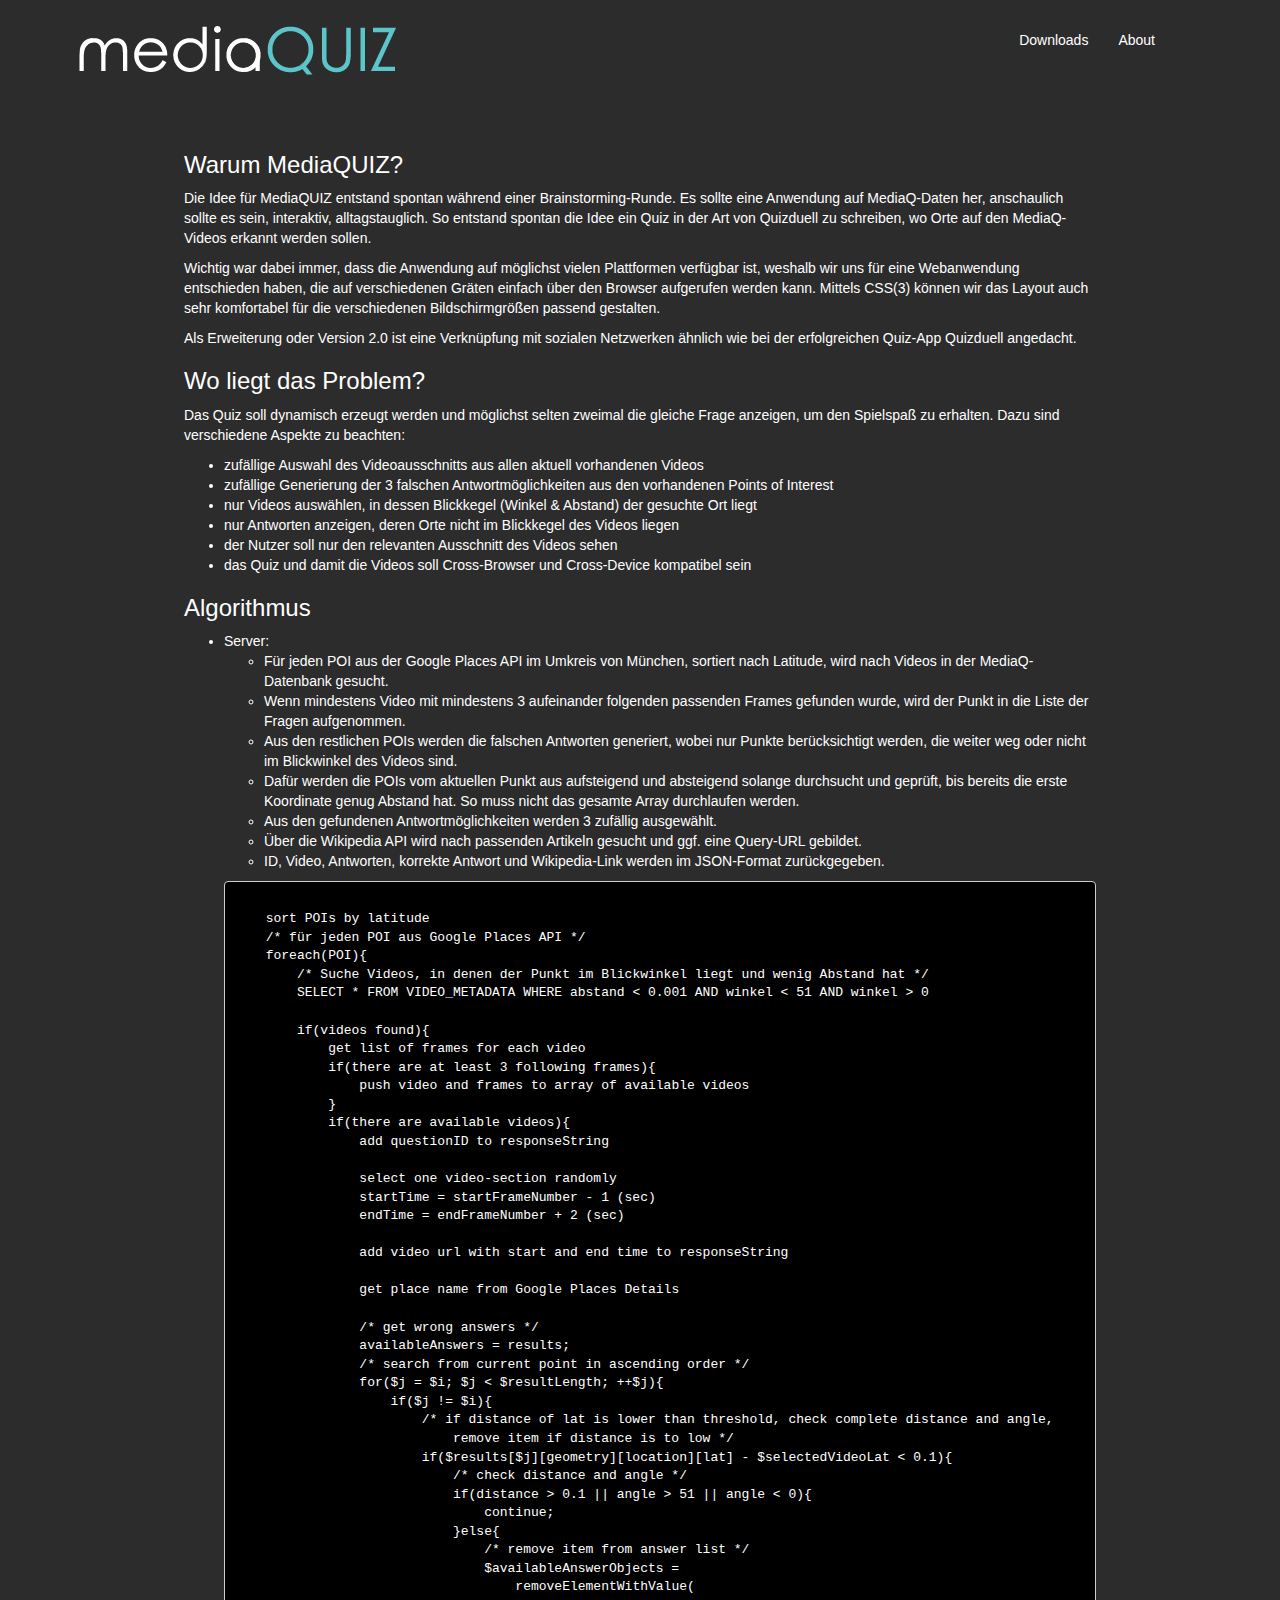
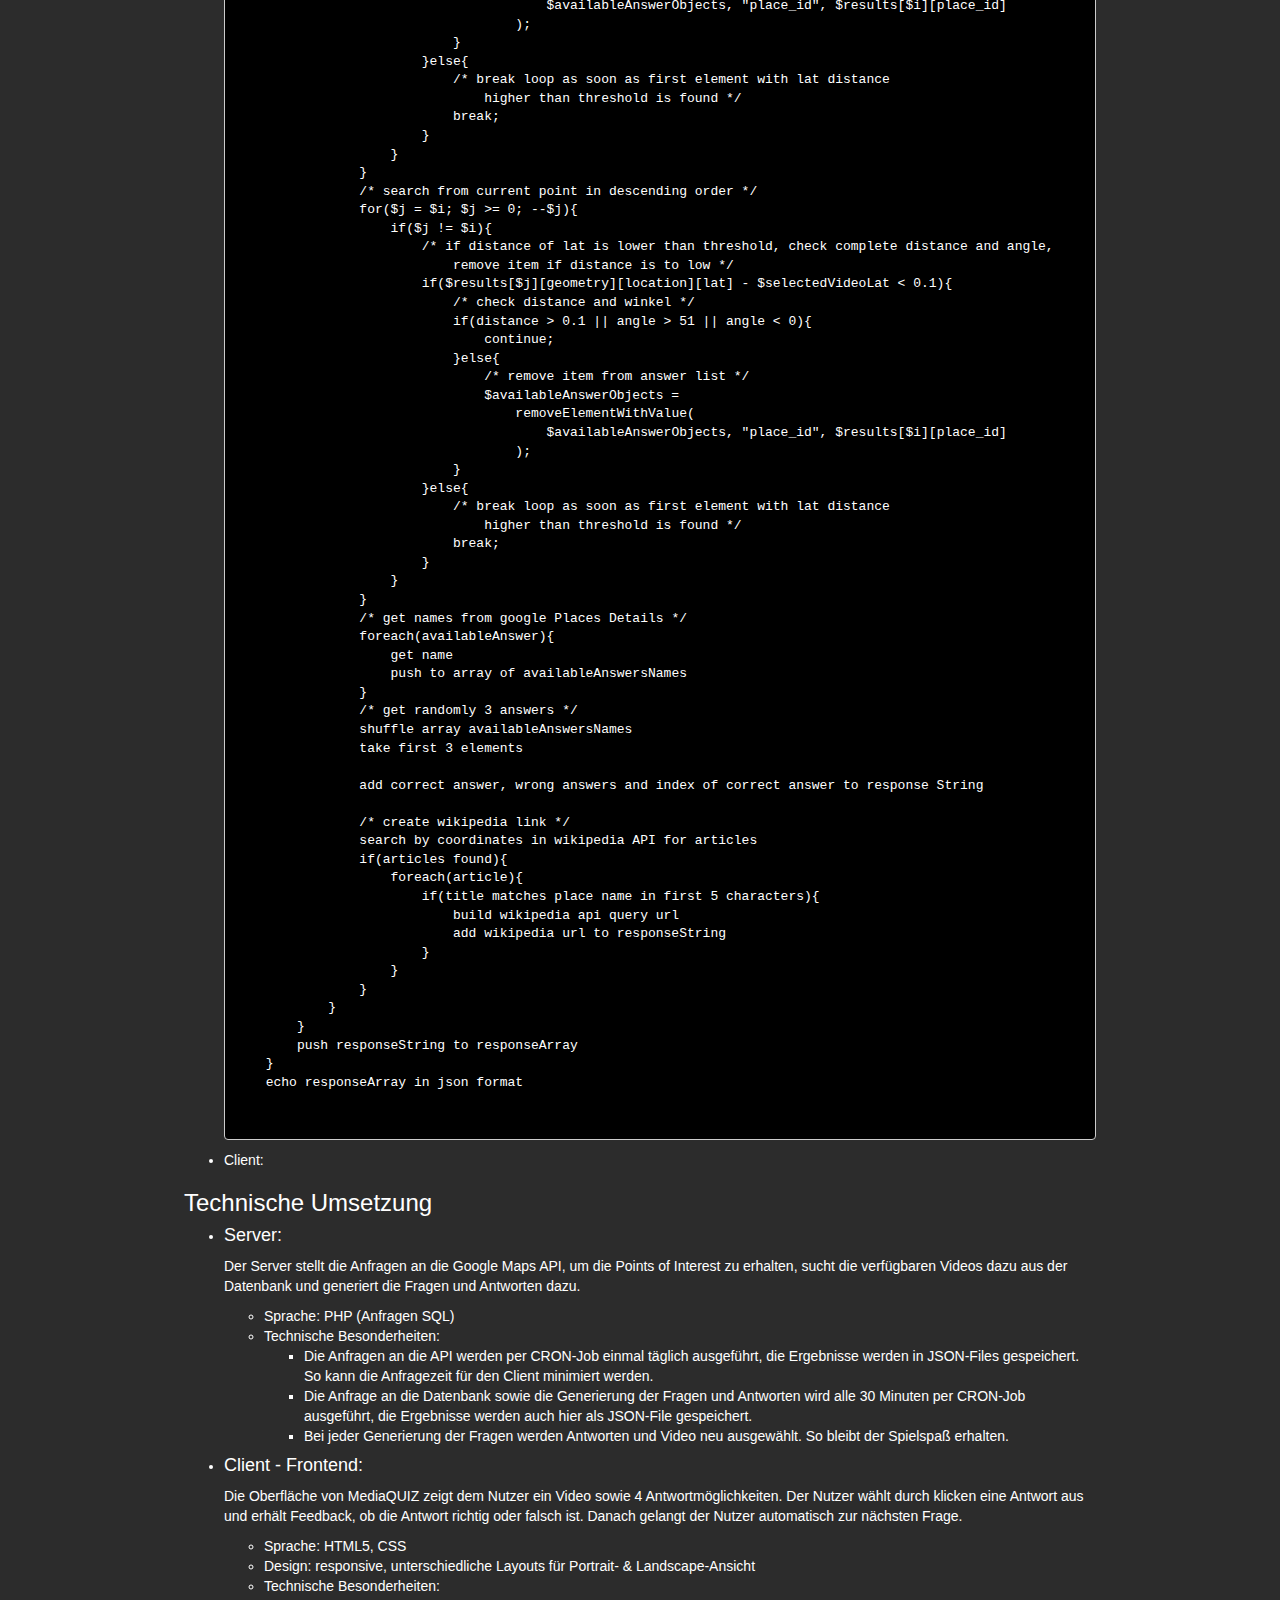
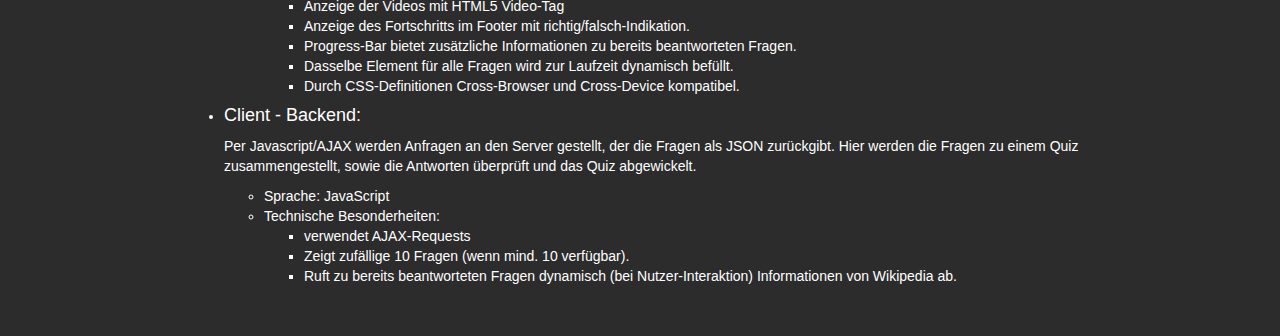
==== about.html @ 61b33e26 "added documentation, especially server code" ====
<!DOCTYPE html>
<html>
<head lang="en">
    <meta charset="UTF-8">
    <meta name="viewport" content="width=device-width, initial-scale=1.0, user-scalable=no">
    <title>mediaQUIZ</title>

    <script src="javascript/jquery.min.js"></script>
    <link href="styles/video-js.css" type="text/css" rel="stylesheet">
    <link rel="icon" href="styles/favicon.ico" type="image/x-icon" />
    <script type="text/javascript" src="javascript/video.js"></script>
    <link href="bootstrap/css/bootstrap.min.css" type="text/css" rel="stylesheet">
    <script type="text/javascript" src="bootstrap/js/bootstrap.min.js"></script>
    <link href="styles/main.css" type="text/css" rel="stylesheet">
</head>
<body>
<div class="container">
    <div class="header">
        <a href="/" class="logo"></a>
        <div class="nav"><a href="/downloads.html">Downloads</a><a href="/about.html">About</a></div>
        <div class="clear"></div>
    </div>
    <div class="content">
        <h3>Warum MediaQUIZ?</h3>
        <p>Die Idee für MediaQUIZ entstand spontan während einer Brainstorming-Runde.
            Es sollte eine Anwendung auf MediaQ-Daten her,
            anschaulich sollte es sein, interaktiv, alltagstauglich. So entstand spontan die Idee ein Quiz
            in der Art von Quizduell zu schreiben, wo Orte auf den MediaQ-Videos erkannt werden sollen.
        </p>
        <p>
            Wichtig war dabei immer, dass die Anwendung auf möglichst vielen Plattformen verfügbar ist, weshalb wir uns
            für eine Webanwendung entschieden haben, die auf verschiedenen Gräten einfach über den Browser aufgerufen werden kann.
            Mittels CSS(3) können wir das Layout auch sehr komfortabel für die verschiedenen Bildschirmgrößen passend gestalten.
        </p>
        <p>Als Erweiterung oder Version 2.0 ist eine Verknüpfung mit sozialen Netzwerken ähnlich wie bei der erfolgreichen Quiz-App Quizduell angedacht.</p>
        <h3>Wo liegt das Problem?</h3>
        <p>Das Quiz soll dynamisch erzeugt werden und möglichst selten zweimal die gleiche Frage anzeigen, um den Spielspaß zu erhalten. Dazu sind verschiedene Aspekte zu beachten:
            <ul>
                <li>zufällige Auswahl des Videoausschnitts aus allen aktuell vorhandenen Videos</li>
                <li>zufällige Generierung der 3 falschen Antwortmöglichkeiten aus den vorhandenen Points of Interest</li>
                <li>nur Videos auswählen, in dessen Blickkegel (Winkel & Abstand) der gesuchte Ort liegt</li>
                <li>nur Antworten anzeigen, deren Orte nicht im Blickkegel des Videos liegen</li>
                <li>der Nutzer soll nur den relevanten Ausschnitt des Videos sehen</li>
                <li>das Quiz und damit die Videos soll Cross-Browser und Cross-Device kompatibel sein</li>
            </ul>
        </p>
        <h3>Algorithmus</h3>
        <p>
            <ul>
                <li>Server:
                    <ul>
                        <li>Für jeden POI aus der Google Places API im Umkreis von München, sortiert nach Latitude, wird nach Videos in der MediaQ-Datenbank gesucht.</li>
                        <li>Wenn mindestens Video mit mindestens 3 aufeinander folgenden passenden Frames gefunden wurde, wird der Punkt in die Liste der Fragen aufgenommen.</li>
                        <li>Aus den restlichen POIs werden die falschen Antworten generiert, wobei nur Punkte berücksichtigt werden, die weiter weg oder nicht im Blickwinkel des Videos sind.</li>
                        <li>Dafür werden die POIs vom aktuellen Punkt aus aufsteigend und absteigend solange durchsucht und geprüft, bis bereits die erste Koordinate genug Abstand hat. So muss nicht das gesamte Array durchlaufen werden.</li>
                        <li>Aus den gefundenen Antwortmöglichkeiten werden 3 zufällig ausgewählt.</li>
                        <li>Über die Wikipedia API wird nach passenden Artikeln gesucht und ggf. eine Query-URL gebildet.</li>
                        <li>ID, Video, Antworten, korrekte Antwort und Wikipedia-Link werden im JSON-Format zurückgegeben.</li>
                    </ul>
                    <p></p>
                    <pre>
<code>
    sort POIs by latitude
    /* für jeden POI aus Google Places API */
    foreach(POI){
        /* Suche Videos, in denen der Punkt im Blickwinkel liegt und wenig Abstand hat */
        SELECT * FROM VIDEO_METADATA WHERE abstand < 0.001 AND winkel < 51 AND winkel > 0

        if(videos found){
            get list of frames for each video
            if(there are at least 3 following frames){
                push video and frames to array of available videos
            }
            if(there are available videos){
                add questionID to responseString

                select one video-section randomly
                startTime = startFrameNumber - 1 (sec)
                endTime = endFrameNumber + 2 (sec)

                add video url with start and end time to responseString

                get place name from Google Places Details

                /* get wrong answers */
                availableAnswers = results;
                /* search from current point in ascending order */
                for($j = $i; $j < $resultLength; ++$j){
                    if($j != $i){
                        /* if distance of lat is lower than threshold, check complete distance and angle,
                            remove item if distance is to low */
                        if($results[$j][geometry][location][lat] - $selectedVideoLat < 0.1){
                            /* check distance and angle */
                            if(distance > 0.1 || angle > 51 || angle < 0){
                                continue;
                            }else{
                                /* remove item from answer list */
                                $availableAnswerObjects =
                                    removeElementWithValue(
                                        $availableAnswerObjects, "place_id", $results[$i][place_id]
                                    );
                            }
                        }else{
                            /* break loop as soon as first element with lat distance
                                higher than threshold is found */
                            break;
                        }
                    }
                }
                /* search from current point in descending order */
                for($j = $i; $j >= 0; --$j){
                    if($j != $i){
                        /* if distance of lat is lower than threshold, check complete distance and angle,
                            remove item if distance is to low */
                        if($results[$j][geometry][location][lat] - $selectedVideoLat < 0.1){
                            /* check distance and winkel */
                            if(distance > 0.1 || angle > 51 || angle < 0){
                                continue;
                            }else{
                                /* remove item from answer list */
                                $availableAnswerObjects =
                                    removeElementWithValue(
                                        $availableAnswerObjects, "place_id", $results[$i][place_id]
                                    );
                            }
                        }else{
                            /* break loop as soon as first element with lat distance
                                higher than threshold is found */
                            break;
                        }
                    }
                }
                /* get names from google Places Details */
                foreach(availableAnswer){
                    get name
                    push to array of availableAnswersNames
                }
                /* get randomly 3 answers */
                shuffle array availableAnswersNames
                take first 3 elements

                add correct answer, wrong answers and index of correct answer to response String

                /* create wikipedia link */
                search by coordinates in wikipedia API for articles
                if(articles found){
                    foreach(article){
                        if(title matches place name in first 5 characters){
                            build wikipedia api query url
                            add wikipedia url to responseString
                        }
                    }
                }
            }
        }
        push responseString to responseArray
    }
    echo responseArray in json format
</code>
                    </pre>
                </li>
                <li>Client:

                </li>
            </ul>
        </p>
        <h3>Technische Umsetzung</h3>
        <p>
            <ul>
                <li>
                    <h4>Server:</h4>
                    <p>Der Server stellt die Anfragen an die Google Maps API, um die Points of Interest zu erhalten, sucht die verfügbaren Videos dazu aus der Datenbank und generiert die Fragen und Antworten dazu.</p>
                    <p>
                        <ul>
                            <li>Sprache: PHP (Anfragen SQL)</li>
                            <li>Technische Besonderheiten:
                                <ul>
                                    <li>Die Anfragen an die API werden per CRON-Job einmal täglich ausgeführt, die Ergebnisse werden in JSON-Files gespeichert. So kann die Anfragezeit für den Client minimiert werden.</li>
                                    <li>Die Anfrage an die Datenbank sowie die Generierung der Fragen und Antworten wird alle 30 Minuten per CRON-Job ausgeführt, die Ergebnisse werden auch hier als JSON-File gespeichert.</li>
                                    <li>Bei jeder Generierung der Fragen werden Antworten und Video neu ausgewählt. So bleibt der Spielspaß erhalten.</li>

                                </ul>
                            </li>
                        </ul>
                    </p>
                </li>
                <li>
                    <h4>Client - Frontend:</h4>
                    <p>Die Oberfläche von MediaQUIZ zeigt dem Nutzer ein Video sowie 4 Antwortmöglichkeiten. Der Nutzer wählt durch klicken eine Antwort aus und erhält Feedback, ob die Antwort richtig oder falsch ist. Danach gelangt der Nutzer automatisch zur nächsten Frage.</p>
                    <p>
                        <ul>
                            <li>Sprache: HTML5, CSS</li>
                            <li>Design: responsive, unterschiedliche Layouts für Portrait- & Landscape-Ansicht</li>
                            <li>Technische Besonderheiten:
                                <ul>
                                    <li>Anzeige der Videos mit HTML5 Video-Tag</li>
                                    <li>Anzeige des Fortschritts im Footer mit richtig/falsch-Indikation.</li>
                                    <li>Progress-Bar bietet zusätzliche Informationen zu bereits beantworteten Fragen.</li>
                                    <li>Dasselbe Element für alle Fragen wird zur Laufzeit dynamisch befüllt.</li>
                                    <li>Durch CSS-Definitionen Cross-Browser und Cross-Device kompatibel.</li>
                                </ul>
                            </li>
                        </ul>
                    </p>
                </li>
                <li>
                    <h4>Client - Backend:</h4>
                    <p>Per Javascript/AJAX werden Anfragen an den Server gestellt, der die Fragen als JSON zurückgibt. Hier werden die Fragen zu einem Quiz zusammengestellt, sowie die Antworten überprüft und das Quiz abgewickelt.</p>
                    <p>
                        <ul>
                            <li>Sprache: JavaScript</li>
                            <li>Technische Besonderheiten:
                                <ul>
                                    <li>verwendet AJAX-Requests</li>
                                    <li>Zeigt zufällige 10 Fragen (wenn mind. 10 verfügbar).</li>
                                    <li>Ruft zu bereits beantworteten Fragen dynamisch (bei Nutzer-Interaktion) Informationen von Wikipedia ab.</li>
                                </ul>
                            </li>
                        </ul>
                    </p>
                </li>
            </ul>
        </p>
        <h3></h3>
    </div>
</div>
</body>
</html>
---- styles/video-js.css ----
/*!
Video.js Default Styles (http://videojs.com)
Version 4.12.7
Create your own skin at http://designer.videojs.com
*/
/* SKIN
================================================================================
The main class name for all skin-specific styles. To make your own skin,
replace all occurrences of 'vjs-default-skin' with a new name. Then add your new
skin name to your video tag instead of the default skin.
e.g. <video class="video-js my-skin-name">
*/
.vjs-default-skin {
  color: #cccccc;
}
/* Custom Icon Font
--------------------------------------------------------------------------------
The control icons are from a custom font. Each icon corresponds to a character
(e.g. "\e001"). Font icons allow for easy scaling and coloring of icons.
*/
@font-face {
  font-family: 'VideoJS';
  src: url('font/vjs.eot');
  src: url('font/vjs.eot?#iefix') format('embedded-opentype'), url('font/vjs.woff') format('woff'), url('font/vjs.ttf') format('truetype'), url('font/vjs.svg#icomoon') format('svg');
  font-weight: normal;
  font-style: normal;
}
/* Base UI Component Classes
--------------------------------------------------------------------------------
*/
/* Slider - used for Volume bar and Seek bar */
.vjs-default-skin .vjs-slider {
  /* Replace browser focus highlight with handle highlight */
  outline: 0;
  position: relative;
  cursor: pointer;
  padding: 0;
  /* background-color-with-alpha */
  background-color: #333333;
  background-color: rgba(51, 51, 51, 0.9);
}
.vjs-default-skin .vjs-slider:focus {
  /* box-shadow */
  -webkit-box-shadow: 0 0 2em #ffffff;
  -moz-box-shadow: 0 0 2em #ffffff;
  box-shadow: 0 0 2em #ffffff;
}
.vjs-default-skin .vjs-slider-handle {
  position: absolute;
  /* Needed for IE6 */
  left: 0;
  top: 0;
}
.vjs-default-skin .vjs-slider-handle:before {
  content: "\e009";
  font-family: VideoJS;
  font-size: 1em;
  line-height: 1;
  text-align: center;
  text-shadow: 0em 0em 1em #fff;
  position: absolute;
  top: 0;
  left: 0;
  /* Rotate the square icon to make a diamond */
  /* transform */
  -webkit-transform: rotate(-45deg);
  -moz-transform: rotate(-45deg);
  -ms-transform: rotate(-45deg);
  -o-transform: rotate(-45deg);
  transform: rotate(-45deg);
}
/* Control Bar
--------------------------------------------------------------------------------
The default control bar that is a container for most of the controls.
*/
.vjs-default-skin .vjs-control-bar {
  /* Start hidden */
  display: none;
  position: absolute;
  /* Place control bar at the bottom of the player box/video.
     If you want more margin below the control bar, add more height. */
  bottom: 0;
  /* Use left/right to stretch to 100% width of player div */
  left: 0;
  right: 0;
  /* Height includes any margin you want above or below control items */
  height: 3.0em;
  /* background-color-with-alpha */
  background-color: #07141e;
  background-color: rgba(7, 20, 30, 0.7);
}
/* Show the control bar only once the video has started playing */
.vjs-default-skin.vjs-has-started .vjs-control-bar {
  display: block;
  /* Visibility needed to make sure things hide in older browsers too. */

  visibility: visible;
  opacity: 1;
  /* transition */
  -webkit-transition: visibility 0.1s, opacity 0.1s;
  -moz-transition: visibility 0.1s, opacity 0.1s;
  -o-transition: visibility 0.1s, opacity 0.1s;
  transition: visibility 0.1s, opacity 0.1s;
}
/* Hide the control bar when the video is playing and the user is inactive  */
.vjs-default-skin.vjs-has-started.vjs-user-inactive.vjs-playing .vjs-control-bar {
  display: block;
  visibility: hidden;
  opacity: 0;
  /* transition */
  -webkit-transition: visibility 1s, opacity 1s;
  -moz-transition: visibility 1s, opacity 1s;
  -o-transition: visibility 1s, opacity 1s;
  transition: visibility 1s, opacity 1s;
}
.vjs-default-skin.vjs-controls-disabled .vjs-control-bar {
  display: none;
}
.vjs-default-skin.vjs-using-native-controls .vjs-control-bar {
  display: none;
}
/* The control bar shouldn't show after an error */
.vjs-default-skin.vjs-error .vjs-control-bar {
  display: none;
}
/* Don't hide the control bar if it's audio */
.vjs-audio.vjs-default-skin.vjs-has-started.vjs-user-inactive.vjs-playing .vjs-control-bar {
  opacity: 1;
  visibility: visible;
}
/* IE8 is flakey with fonts, and you have to change the actual content to force
fonts to show/hide properly.
  - "\9" IE8 hack didn't work for this
  - Found in XP IE8 from http://modern.ie. Does not show up in "IE8 mode" in IE9
*/
@media \0screen {
  .vjs-default-skin.vjs-user-inactive.vjs-playing .vjs-control-bar :before {
    content: "";
  }
}
/* General styles for individual controls. */
.vjs-default-skin .vjs-control {
  outline: none;
  position: relative;
  float: left;
  text-align: center;
  margin: 0;
  padding: 0;
  height: 3.0em;
  width: 4em;
}
/* Font button icons */
.vjs-default-skin .vjs-control:before {
  font-family: VideoJS;
  font-size: 1.5em;
  line-height: 2;
  position: absolute;
  top: 0;
  left: 0;
  width: 100%;
  height: 100%;
  text-align: center;
  text-shadow: 1px 1px 1px rgba(0, 0, 0, 0.5);
}
/* Replacement for focus outline */
.vjs-default-skin .vjs-control:focus:before,
.vjs-default-skin .vjs-control:hover:before {
  text-shadow: 0em 0em 1em #ffffff;
}
.vjs-default-skin .vjs-control:focus {
  /*  outline: 0; */
  /* keyboard-only users cannot see the focus on several of the UI elements when
  this is set to 0 */

}
/* Hide control text visually, but have it available for screenreaders */
.vjs-default-skin .vjs-control-text {
  /* hide-visually */
  border: 0;
  clip: rect(0 0 0 0);
  height: 1px;
  margin: -1px;
  overflow: hidden;
  padding: 0;
  position: absolute;
  width: 1px;
}
/* Play/Pause
--------------------------------------------------------------------------------
*/
.vjs-default-skin .vjs-play-control {
  width: 5em;
  cursor: pointer;
}
.vjs-default-skin .vjs-play-control:before {
  content: "\e001";
}
.vjs-default-skin.vjs-playing .vjs-play-control:before {
  content: "\e002";
}
/* Playback toggle
--------------------------------------------------------------------------------
*/
.vjs-default-skin .vjs-playback-rate .vjs-playback-rate-value {
  font-size: 1.5em;
  line-height: 2;
  position: absolute;
  top: 0;
  left: 0;
  width: 100%;
  height: 100%;
  text-align: center;
  text-shadow: 1px 1px 1px rgba(0, 0, 0, 0.5);
}
.vjs-default-skin .vjs-playback-rate.vjs-menu-button .vjs-menu .vjs-menu-content {
  width: 4em;
  left: -2em;
  list-style: none;
}
/* Volume/Mute
-------------------------------------------------------------------------------- */
.vjs-default-skin .vjs-mute-control,
.vjs-default-skin .vjs-volume-menu-button {
  cursor: pointer;
  float: right;
}
.vjs-default-skin .vjs-mute-control:before,
.vjs-default-skin .vjs-volume-menu-button:before {
  content: "\e006";
}
.vjs-default-skin .vjs-mute-control.vjs-vol-0:before,
.vjs-default-skin .vjs-volume-menu-button.vjs-vol-0:before {
  content: "\e003";
}
.vjs-default-skin .vjs-mute-control.vjs-vol-1:before,
.vjs-default-skin .vjs-volume-menu-button.vjs-vol-1:before {
  content: "\e004";
}
.vjs-default-skin .vjs-mute-control.vjs-vol-2:before,
.vjs-default-skin .vjs-volume-menu-button.vjs-vol-2:before {
  content: "\e005";
}
.vjs-default-skin .vjs-volume-control {
  width: 5em;
  float: right;
}
.vjs-default-skin .vjs-volume-bar {
  width: 5em;
  height: 0.6em;
  margin: 1.1em auto 0;
}
.vjs-default-skin .vjs-volume-level {
  position: absolute;
  top: 0;
  left: 0;
  height: 0.5em;
  /* assuming volume starts at 1.0 */

  width: 100%;
  background: #66a8cc url([data-uri]) -50% 0 repeat;
}
.vjs-default-skin .vjs-volume-bar .vjs-volume-handle {
  width: 0.5em;
  height: 0.5em;
  /* Assumes volume starts at 1.0. If you change the size of the
     handle relative to the volume bar, you'll need to update this value
     too. */

  left: 4.5em;
}
.vjs-default-skin .vjs-volume-handle:before {
  font-size: 0.9em;
  top: -0.2em;
  left: -0.2em;
  width: 1em;
  height: 1em;
}
/* The volume menu button is like menu buttons (captions/subtitles) but works
    a little differently. It needs to be possible to tab to the volume slider
    without hitting space bar on the menu button. To do this we're not using
    display:none to hide the slider menu by default, and instead setting the
    width and height to zero. */
.vjs-default-skin .vjs-volume-menu-button .vjs-menu {
  display: block;
  width: 0;
  height: 0;
  border-top-color: transparent;
}
.vjs-default-skin .vjs-volume-menu-button .vjs-menu .vjs-menu-content {
  height: 0;
  width: 0;
}
.vjs-default-skin .vjs-volume-menu-button:hover .vjs-menu,
.vjs-default-skin .vjs-volume-menu-button .vjs-menu.vjs-lock-showing {
  border-top-color: rgba(7, 40, 50, 0.5);
  /* Same as ul background */

}
.vjs-default-skin .vjs-volume-menu-button:hover .vjs-menu .vjs-menu-content,
.vjs-default-skin .vjs-volume-menu-button .vjs-menu.vjs-lock-showing .vjs-menu-content {
  height: 2.9em;
  width: 10em;
}
/* Progress
--------------------------------------------------------------------------------
*/
.vjs-default-skin .vjs-progress-control {
  position: absolute;
  left: 0;
  right: 0;
  width: auto;
  font-size: 0.3em;
  height: 1em;
  /* Set above the rest of the controls. */
  top: -1em;
  /* Shrink the bar slower than it grows. */
  /* transition */
  -webkit-transition: all 0.4s;
  -moz-transition: all 0.4s;
  -o-transition: all 0.4s;
  transition: all 0.4s;
}
/* On hover, make the progress bar grow to something that's more clickable.
    This simply changes the overall font for the progress bar, and this
    updates both the em-based widths and heights, as wells as the icon font */
.vjs-default-skin:hover .vjs-progress-control {
  font-size: .9em;
  /* Even though we're not changing the top/height, we need to include them in
      the transition so they're handled correctly. */

  /* transition */
  -webkit-transition: all 0.2s;
  -moz-transition: all 0.2s;
  -o-transition: all 0.2s;
  transition: all 0.2s;
}
/* Box containing play and load progresses. Also acts as seek scrubber. */
.vjs-default-skin .vjs-progress-holder {
  height: 100%;
}
/* Progress Bars */
.vjs-default-skin .vjs-progress-holder .vjs-play-progress,
.vjs-default-skin .vjs-progress-holder .vjs-load-progress,
.vjs-default-skin .vjs-progress-holder .vjs-load-progress div {
  position: absolute;
  display: block;
  height: 100%;
  margin: 0;
  padding: 0;
  /* updated by javascript during playback */

  width: 0;
  /* Needed for IE6 */
  left: 0;
  top: 0;
}
.vjs-default-skin .vjs-play-progress {
  /*
    Using a data URI to create the white diagonal lines with a transparent
      background. Surprisingly works in IE8.
      Created using http://www.patternify.com
    Changing the first color value will change the bar color.
    Also using a paralax effect to make the lines move backwards.
      The -50% left position makes that happen.
  */

  background: #66a8cc url([data-uri]) -50% 0 repeat;
}
.vjs-default-skin .vjs-load-progress {
  background: #646464 /* IE8- Fallback */;
  background: rgba(255, 255, 255, 0.2);
}
/* there are child elements of the load progress bar that represent the
   specific time ranges that have been buffered */
.vjs-default-skin .vjs-load-progress div {
  background: #787878 /* IE8- Fallback */;
  background: rgba(255, 255, 255, 0.1);
}
.vjs-default-skin .vjs-seek-handle {
  width: 1.5em;
  height: 100%;
}
.vjs-default-skin .vjs-seek-handle:before {
  padding-top: 0.1em /* Minor adjustment */;
}
/* Live Mode
--------------------------------------------------------------------------------
*/
.vjs-default-skin.vjs-live .vjs-time-controls,
.vjs-default-skin.vjs-live .vjs-time-divider,
.vjs-default-skin.vjs-live .vjs-progress-control {
  display: none;
}
.vjs-default-skin.vjs-live .vjs-live-display {
  display: block;
}
/* Live Display
--------------------------------------------------------------------------------
*/
.vjs-default-skin .vjs-live-display {
  display: none;
  font-size: 1em;
  line-height: 3em;
}
/* Time Display
--------------------------------------------------------------------------------
*/
.vjs-default-skin .vjs-time-controls {
  font-size: 1em;
  /* Align vertically by making the line height the same as the control bar */
  line-height: 3em;
}
.vjs-default-skin .vjs-current-time {
  float: left;
}
.vjs-default-skin .vjs-duration {
  float: left;
}
/* Remaining time is in the HTML, but not included in default design */
.vjs-default-skin .vjs-remaining-time {
  display: none;
  float: left;
}
.vjs-time-divider {
  float: left;
  line-height: 3em;
}
/* Fullscreen
--------------------------------------------------------------------------------
*/
.vjs-default-skin .vjs-fullscreen-control {
  width: 3.8em;
  cursor: pointer;
  float: right;
}
.vjs-default-skin .vjs-fullscreen-control:before {
  content: "\e000";
}
/* Switch to the exit icon when the player is in fullscreen */
.vjs-default-skin.vjs-fullscreen .vjs-fullscreen-control:before {
  content: "\e00b";
}
/* Big Play Button (play button at start)
--------------------------------------------------------------------------------
Positioning of the play button in the center or other corners can be done more
easily in the skin designer. http://designer.videojs.com/
*/
.vjs-default-skin .vjs-big-play-button {
  left: 0.5em;
  top: 0.5em;
  font-size: 3em;
  display: block;
  z-index: 2;
  position: absolute;
  width: 4em;
  height: 2.6em;
  text-align: center;
  vertical-align: middle;
  cursor: pointer;
  opacity: 1;
  /* Need a slightly gray bg so it can be seen on black backgrounds */
  /* background-color-with-alpha */
  background-color: #07141e;
  background-color: rgba(7, 20, 30, 0.7);
  border: 0.1em solid #3b4249;
  /* border-radius */
  -webkit-border-radius: 0.8em;
  -moz-border-radius: 0.8em;
  border-radius: 0.8em;
  /* box-shadow */
  -webkit-box-shadow: 0px 0px 1em rgba(255, 255, 255, 0.25);
  -moz-box-shadow: 0px 0px 1em rgba(255, 255, 255, 0.25);
  box-shadow: 0px 0px 1em rgba(255, 255, 255, 0.25);
  /* transition */
  -webkit-transition: all 0.4s;
  -moz-transition: all 0.4s;
  -o-transition: all 0.4s;
  transition: all 0.4s;
}
/* Optionally center */
.vjs-default-skin.vjs-big-play-centered .vjs-big-play-button {
  /* Center it horizontally */
  left: 50%;
  margin-left: -2.1em;
  /* Center it vertically */
  top: 50%;
  margin-top: -1.4000000000000001em;
}
/* Hide if controls are disabled */
.vjs-default-skin.vjs-controls-disabled .vjs-big-play-button {
  display: none;
}
/* Hide when video starts playing */
.vjs-default-skin.vjs-has-started .vjs-big-play-button {
  display: none;
}
/* Hide on mobile devices. Remove when we stop using native controls
    by default on mobile  */
.vjs-default-skin.vjs-using-native-controls .vjs-big-play-button {
  display: none;
}
.vjs-default-skin:hover .vjs-big-play-button,
.vjs-default-skin .vjs-big-play-button:focus {
  outline: 0;
  border-color: #fff;
  /* IE8 needs a non-glow hover state */
  background-color: #505050;
  background-color: rgba(50, 50, 50, 0.75);
  /* box-shadow */
  -webkit-box-shadow: 0 0 3em #ffffff;
  -moz-box-shadow: 0 0 3em #ffffff;
  box-shadow: 0 0 3em #ffffff;
  /* transition */
  -webkit-transition: all 0s;
  -moz-transition: all 0s;
  -o-transition: all 0s;
  transition: all 0s;
}
.vjs-default-skin .vjs-big-play-button:before {
  content: "\e001";
  font-family: VideoJS;
  /* In order to center the play icon vertically we need to set the line height
     to the same as the button height */

  line-height: 2.6em;
  text-shadow: 0.05em 0.05em 0.1em #000;
  text-align: center /* Needed for IE8 */;
  position: absolute;
  left: 0;
  width: 100%;
  height: 100%;
}
.vjs-error .vjs-big-play-button {
  display: none;
}
/* Error Display
--------------------------------------------------------------------------------
*/
.vjs-error-display {
  display: none;
}
.vjs-error .vjs-error-display {
  display: block;
  position: absolute;
  left: 0;
  top: 0;
  width: 100%;
  height: 100%;
}
.vjs-error .vjs-error-display:before {
  content: 'X';
  font-family: Arial;
  font-size: 4em;
  color: #666666;
  /* In order to center the play icon vertically we need to set the line height
     to the same as the button height */

  line-height: 1;
  text-shadow: 0.05em 0.05em 0.1em #000;
  text-align: center /* Needed for IE8 */;
  vertical-align: middle;
  position: absolute;
  left: 0;
  top: 50%;
  margin-top: -0.5em;
  width: 100%;
}
.vjs-error-display div {
  position: absolute;
  bottom: 1em;
  right: 0;
  left: 0;
  font-size: 1.4em;
  text-align: center;
  padding: 3px;
  background: #000000;
  background: rgba(0, 0, 0, 0.5);
}
.vjs-error-display a,
.vjs-error-display a:visited {
  color: #F4A460;
}
/* Loading Spinner
--------------------------------------------------------------------------------
*/
.vjs-loading-spinner {
  /* Should be hidden by default */
  display: none;
  position: absolute;
  top: 50%;
  left: 50%;
  font-size: 4em;
  line-height: 1;
  width: 1em;
  height: 1em;
  margin-left: -0.5em;
  margin-top: -0.5em;
  opacity: 0.75;
}
/* Show the spinner when waiting for data and seeking to a new time */
.vjs-waiting .vjs-loading-spinner,
.vjs-seeking .vjs-loading-spinner {
  display: block;
  /* only animate when showing because it can be processor heavy */
  /* animation */
  -webkit-animation: spin 1.5s infinite linear;
  -moz-animation: spin 1.5s infinite linear;
  -o-animation: spin 1.5s infinite linear;
  animation: spin 1.5s infinite linear;
}
/* Errors are unrecoverable without user interaction so hide the spinner */
.vjs-error .vjs-loading-spinner {
  display: none;
  /* ensure animation doesn't continue while hidden */
  /* animation */
  -webkit-animation: none;
  -moz-animation: none;
  -o-animation: none;
  animation: none;
}
.vjs-default-skin .vjs-loading-spinner:before {
  content: "\e01e";
  font-family: VideoJS;
  position: absolute;
  top: 0;
  left: 0;
  width: 1em;
  height: 1em;
  text-align: center;
  text-shadow: 0em 0em 0.1em #000;
}
@-moz-keyframes spin {
  0% {
    -moz-transform: rotate(0deg);
  }
  100% {
    -moz-transform: rotate(359deg);
  }
}
@-webkit-keyframes spin {
  0% {
    -webkit-transform: rotate(0deg);
  }
  100% {
    -webkit-transform: rotate(359deg);
  }
}
@-o-keyframes spin {
  0% {
    -o-transform: rotate(0deg);
  }
  100% {
    -o-transform: rotate(359deg);
  }
}
@keyframes spin {
  0% {
    transform: rotate(0deg);
  }
  100% {
    transform: rotate(359deg);
  }
}
/* Menu Buttons (Captions/Subtitles/etc.)
--------------------------------------------------------------------------------
*/
.vjs-default-skin .vjs-menu-button {
  float: right;
  cursor: pointer;
}
.vjs-default-skin .vjs-menu {
  display: none;
  position: absolute;
  bottom: 0;
  left: 0em;
  /* (Width of vjs-menu - width of button) / 2 */

  width: 0em;
  height: 0em;
  margin-bottom: 3em;
  border-left: 2em solid transparent;
  border-right: 2em solid transparent;
  border-top: 1.55em solid #000000;
  /* Same width top as ul bottom */

  border-top-color: rgba(7, 40, 50, 0.5);
  /* Same as ul background */

}
/* Button Pop-up Menu */
.vjs-default-skin .vjs-menu-button .vjs-menu .vjs-menu-content {
  display: block;
  padding: 0;
  margin: 0;
  position: absolute;
  width: 10em;
  bottom: 1.5em;
  /* Same bottom as vjs-menu border-top */

  max-height: 15em;
  overflow: auto;
  left: -5em;
  /* Width of menu - width of button / 2 */

  /* background-color-with-alpha */
  background-color: #07141e;
  background-color: rgba(7, 20, 30, 0.7);
  /* box-shadow */
  -webkit-box-shadow: -0.2em -0.2em 0.3em rgba(255, 255, 255, 0.2);
  -moz-box-shadow: -0.2em -0.2em 0.3em rgba(255, 255, 255, 0.2);
  box-shadow: -0.2em -0.2em 0.3em rgba(255, 255, 255, 0.2);
}
.vjs-default-skin .vjs-menu-button:hover .vjs-control-content .vjs-menu,
.vjs-default-skin .vjs-control-content .vjs-menu.vjs-lock-showing {
  display: block;
}
/* prevent menus from opening while scrubbing (FF, IE) */
.vjs-default-skin.vjs-scrubbing .vjs-menu-button:hover .vjs-control-content .vjs-menu {
  display: none;
}
.vjs-default-skin .vjs-menu-button ul li {
  list-style: none;
  margin: 0;
  padding: 0.3em 0 0.3em 0;
  line-height: 1.4em;
  font-size: 1.2em;
  text-align: center;
  text-transform: lowercase;
}
.vjs-default-skin .vjs-menu-button ul li.vjs-selected {
  background-color: #000;
}
.vjs-default-skin .vjs-menu-button ul li:focus,
.vjs-default-skin .vjs-menu-button ul li:hover,
.vjs-default-skin .vjs-menu-button ul li.vjs-selected:focus,
.vjs-default-skin .vjs-menu-button ul li.vjs-selected:hover {
  outline: 0;
  color: #111;
  /* background-color-with-alpha */
  background-color: #ffffff;
  background-color: rgba(255, 255, 255, 0.75);
  /* box-shadow */
  -webkit-box-shadow: 0 0 1em #ffffff;
  -moz-box-shadow: 0 0 1em #ffffff;
  box-shadow: 0 0 1em #ffffff;
}
.vjs-default-skin .vjs-menu-button ul li.vjs-menu-title {
  text-align: center;
  text-transform: uppercase;
  font-size: 1em;
  line-height: 2em;
  padding: 0;
  margin: 0 0 0.3em 0;
  font-weight: bold;
  cursor: default;
}
/* Subtitles Button */
.vjs-default-skin .vjs-subtitles-button:before {
  content: "\e00c";
}
/* Captions Button */
.vjs-default-skin .vjs-captions-button:before {
  content: "\e008";
}
/* Chapters Button */
.vjs-default-skin .vjs-chapters-button:before {
  content: "\e00c";
}
.vjs-default-skin .vjs-chapters-button.vjs-menu-button .vjs-menu .vjs-menu-content {
  width: 24em;
  left: -12em;
}
/* Replacement for focus outline */
.vjs-default-skin .vjs-captions-button:focus .vjs-control-content:before,
.vjs-default-skin .vjs-captions-button:hover .vjs-control-content:before {
  /* box-shadow */
  -webkit-box-shadow: 0 0 1em #ffffff;
  -moz-box-shadow: 0 0 1em #ffffff;
  box-shadow: 0 0 1em #ffffff;
}
/*
REQUIRED STYLES (be careful overriding)
================================================================================
When loading the player, the video tag is replaced with a DIV,
that will hold the video tag or object tag for other playback methods.
The div contains the video playback element (Flash or HTML5) and controls,
and sets the width and height of the video.

** If you want to add some kind of border/padding (e.g. a frame), or special
positioning, use another containing element. Otherwise you risk messing up
control positioning and full window mode. **
*/
.video-js {
  background-color: #000;
  position: relative;
  padding: 0;
  /* Start with 10px for base font size so other dimensions can be em based and
     easily calculable. */

  font-size: 10px;
  /* Allow poster to be vertically aligned. */

  vertical-align: middle;
  /*  display: table-cell; */
  /*This works in Safari but not Firefox.*/

  /* Provide some basic defaults for fonts */

  font-weight: normal;
  font-style: normal;
  /* Avoiding helvetica: issue #376 */

  font-family: Arial, sans-serif;
  /* Turn off user selection (text highlighting) by default.
     The majority of player components will not be text blocks.
     Text areas will need to turn user selection back on. */

  /* user-select */
  -webkit-user-select: none;
  -moz-user-select: none;
  -ms-user-select: none;
  user-select: none;
}
/* Playback technology elements expand to the width/height of the containing div
    <video> or <object> */
.video-js .vjs-tech {
  position: absolute;
  top: 0;
  left: 0;
  width: 100%;
  height: 100%;
}
/* Fix for Firefox 9 fullscreen (only if it is enabled). Not needed when
   checking fullScreenEnabled. */
.video-js:-moz-full-screen {
  position: absolute;
}
/* Fullscreen Styles */
body.vjs-full-window {
  padding: 0;
  margin: 0;
  height: 100%;
  /* Fix for IE6 full-window. http://www.cssplay.co.uk/layouts/fixed.html */
  overflow-y: auto;
}
.video-js.vjs-fullscreen {
  position: fixed;
  overflow: hidden;
  z-index: 1000;
  left: 0;
  top: 0;
  bottom: 0;
  right: 0;
  width: 100% !important;
  height: 100% !important;
  /* IE6 full-window (underscore hack) */
  _position: absolute;
}
.video-js:-webkit-full-screen {
  width: 100% !important;
  height: 100% !important;
}
.video-js.vjs-fullscreen.vjs-user-inactive {
  cursor: none;
}
/* Poster Styles */
.vjs-poster {
  background-repeat: no-repeat;
  background-position: 50% 50%;
  background-size: contain;
  background-color: #000000;
  cursor: pointer;
  margin: 0;
  padding: 0;
  position: absolute;
  top: 0;
  right: 0;
  bottom: 0;
  left: 0;
}
.vjs-poster img {
  display: block;
  margin: 0 auto;
  max-height: 100%;
  padding: 0;
  width: 100%;
}
/* Hide the poster after the video has started playing */
.video-js.vjs-has-started .vjs-poster {
  display: none;
}
/* Don't hide the poster if we're playing audio */
.video-js.vjs-audio.vjs-has-started .vjs-poster {
  display: block;
}
/* Hide the poster when controls are disabled because it's clickable
    and the native poster can take over */
.video-js.vjs-controls-disabled .vjs-poster {
  display: none;
}
/* Hide the poster when native controls are used otherwise it covers them */
.video-js.vjs-using-native-controls .vjs-poster {
  display: none;
}
/* Text Track Styles */
/* Overall track holder for both captions and subtitles */
.video-js .vjs-text-track-display {
  position: absolute;
  top: 0;
  left: 0;
  bottom: 3em;
  right: 0;
  pointer-events: none;
}
/* Captions Settings Dialog */
.vjs-caption-settings {
  position: relative;
  top: 1em;
  background-color: #000;
  opacity: 0.75;
  color: #FFF;
  margin: 0 auto;
  padding: 0.5em;
  height: 15em;
  font-family: Arial, Helvetica, sans-serif;
  font-size: 12px;
  width: 40em;
}
.vjs-caption-settings .vjs-tracksettings {
  top: 0;
  bottom: 2em;
  left: 0;
  right: 0;
  position: absolute;
  overflow: auto;
}
.vjs-caption-settings .vjs-tracksettings-colors,
.vjs-caption-settings .vjs-tracksettings-font {
  float: left;
}
.vjs-caption-settings .vjs-tracksettings-colors:after,
.vjs-caption-settings .vjs-tracksettings-font:after,
.vjs-caption-settings .vjs-tracksettings-controls:after {
  clear: both;
}
.vjs-caption-settings .vjs-tracksettings-controls {
  position: absolute;
  bottom: 1em;
  right: 1em;
}
.vjs-caption-settings .vjs-tracksetting {
  margin: 5px;
  padding: 3px;
  min-height: 40px;
}
.vjs-caption-settings .vjs-tracksetting label {
  display: block;
  width: 100px;
  margin-bottom: 5px;
}
.vjs-caption-settings .vjs-tracksetting span {
  display: inline;
  margin-left: 5px;
}
.vjs-caption-settings .vjs-tracksetting > div {
  margin-bottom: 5px;
  min-height: 20px;
}
.vjs-caption-settings .vjs-tracksetting > div:last-child {
  margin-bottom: 0;
  padding-bottom: 0;
  min-height: 0;
}
.vjs-caption-settings label > input {
  margin-right: 10px;
}
.vjs-caption-settings input[type="button"] {
  width: 40px;
  height: 40px;
}
/* Hide disabled or unsupported controls */
.vjs-hidden {
  display: none !important;
}
.vjs-lock-showing {
  display: block !important;
  opacity: 1;
  visibility: visible;
}
/*  In IE8 w/ no JavaScript (no HTML5 shim), the video tag doesn't register.
    The .video-js classname on the video tag also isn't considered.
    This optional paragraph inside the video tag can provide a message to users
    about what's required to play video. */
.vjs-no-js {
  padding: 2em;
  color: #ccc;
  background-color: #333;
  font-size: 1.8em;
  font-family: Arial, sans-serif;
  text-align: center;
  width: 30em;
  height: 15em;
  margin: 0 auto;
}
.vjs-no-js a,
.vjs-no-js a:visited {
  color: #F4A460;
}
/* -----------------------------------------------------------------------------
The original source of this file lives at
https://github.com/videojs/video.js/blob/master/src/css/video-js.less */
---- styles/main.css ----
body {
    font-family: Century Gothic, Arial, sans-serif;
    color: #fff;
    background-color: #2c2c2c;
}

.clear {
    clear: both;
}

.logo {
    float: left;
    background-image: url("logo.png");
    background-repeat: no-repeat;
    height: 102px;
    width: 336px;
    display: block;
}

.nav {
    float: right;
    padding: 30px 40px;
}

.nav a, .nav a:visited {
    padding: 0 15px;
    color: #fff;
    text-decoration: none;
}

.nav a:hover {
    color: #00c9cc;
}

.content {
    width: 80%;
    margin: 50px auto;
}

/* code formatting */
pre {
    background-color: #000;
    color: #fff;
}


/* smartphone styles */
@media (max-width: 767px) {
    .logo {
        width: 168px;
        height: 51px;
        background-size: 100%;
    }

    .nav {
        padding: 15px 0px;
    }

    .nav a {
        padding: 0 10px;
    }

    .content {
        width: calc(100% - 40px);
        margin: 25px auto;
    }
}
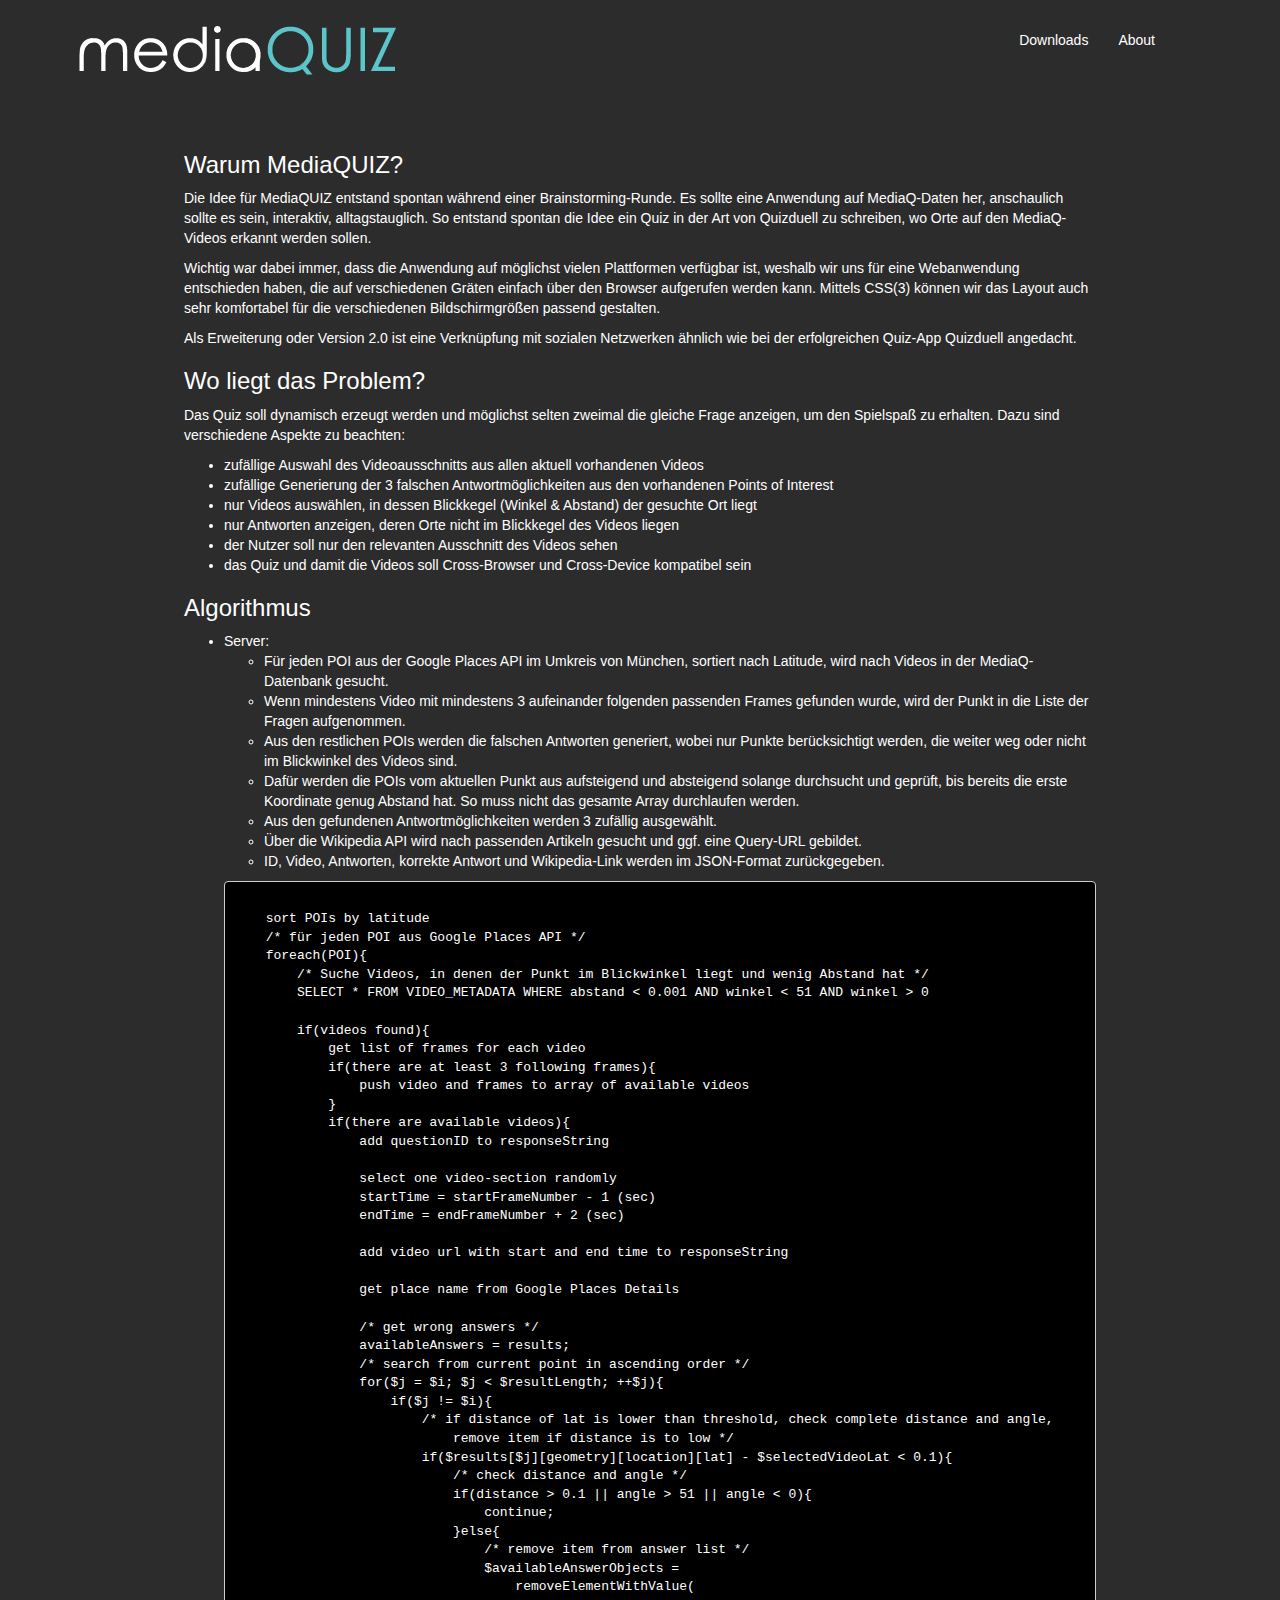
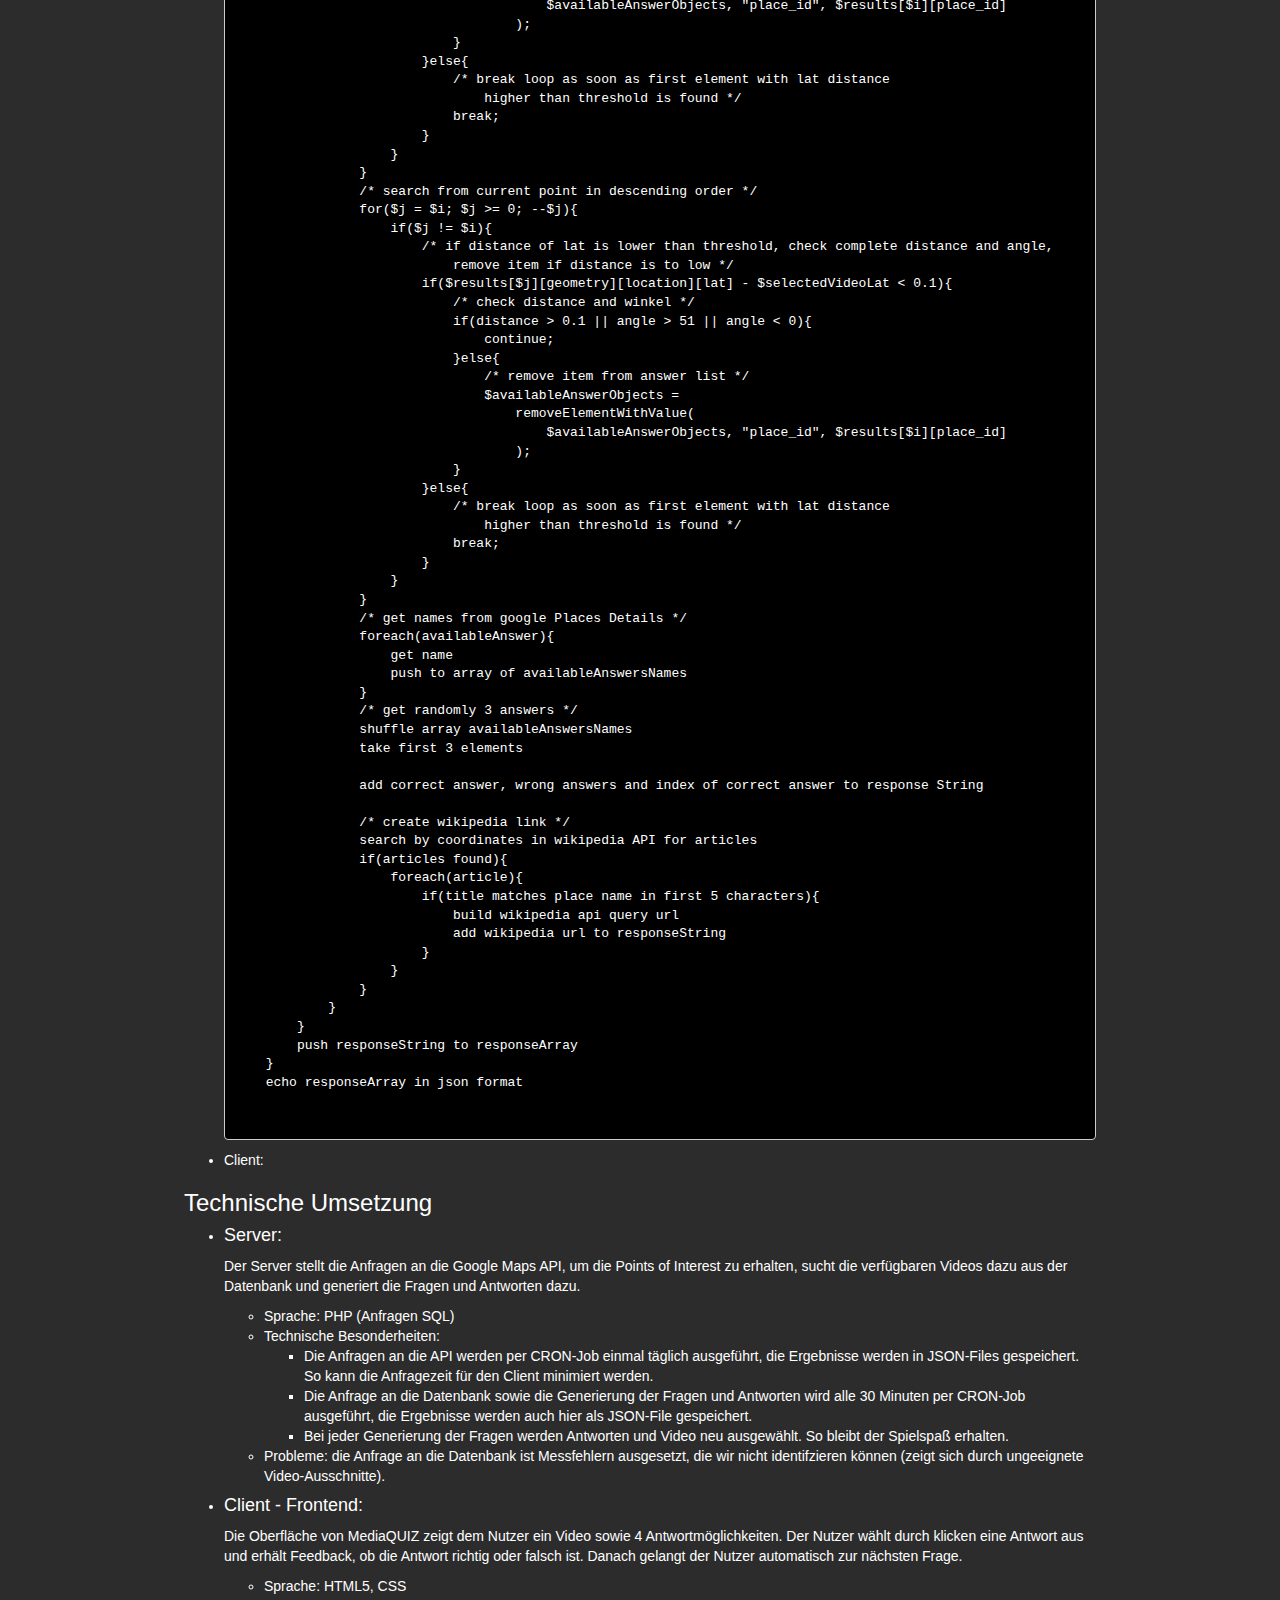
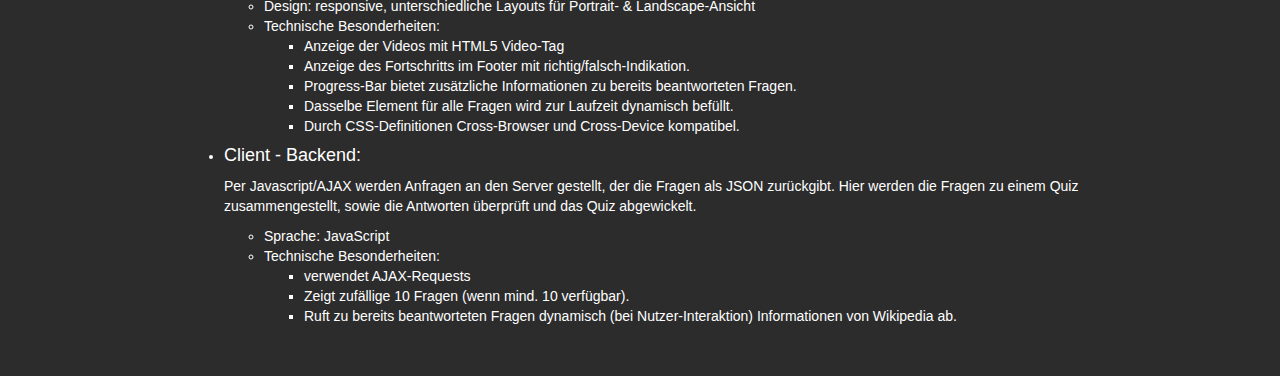
==== commit b217a2d7: "bugfixed wiki-url, some minor additions" ====
--- a/about.html
+++ b/about.html
@@ -181,6 +181,7 @@
 
                                 </ul>
                             </li>
+                            <li>Probleme: die Anfrage an die Datenbank ist Messfehlern ausgesetzt, die wir nicht identifzieren können (zeigt sich durch ungeeignete Video-Ausschnitte).</li>
                         </ul>
                     </p>
                 </li>
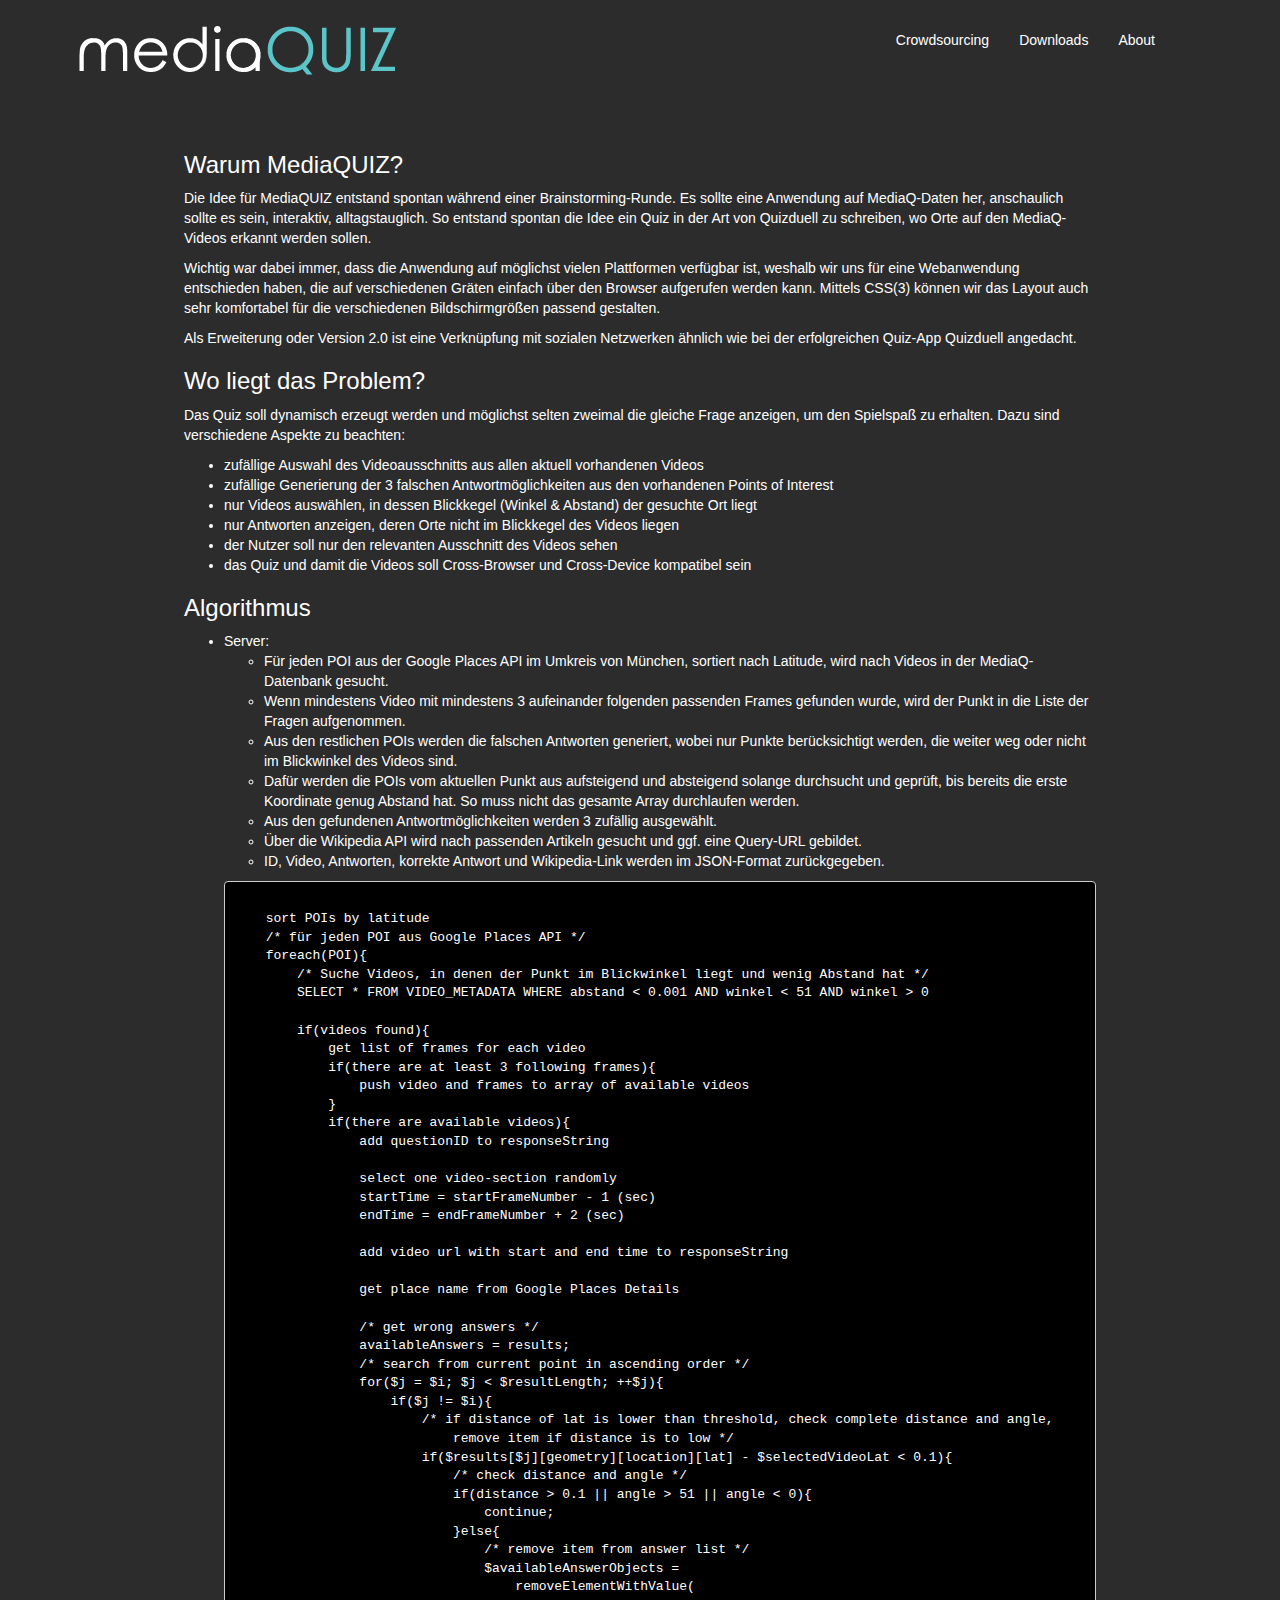
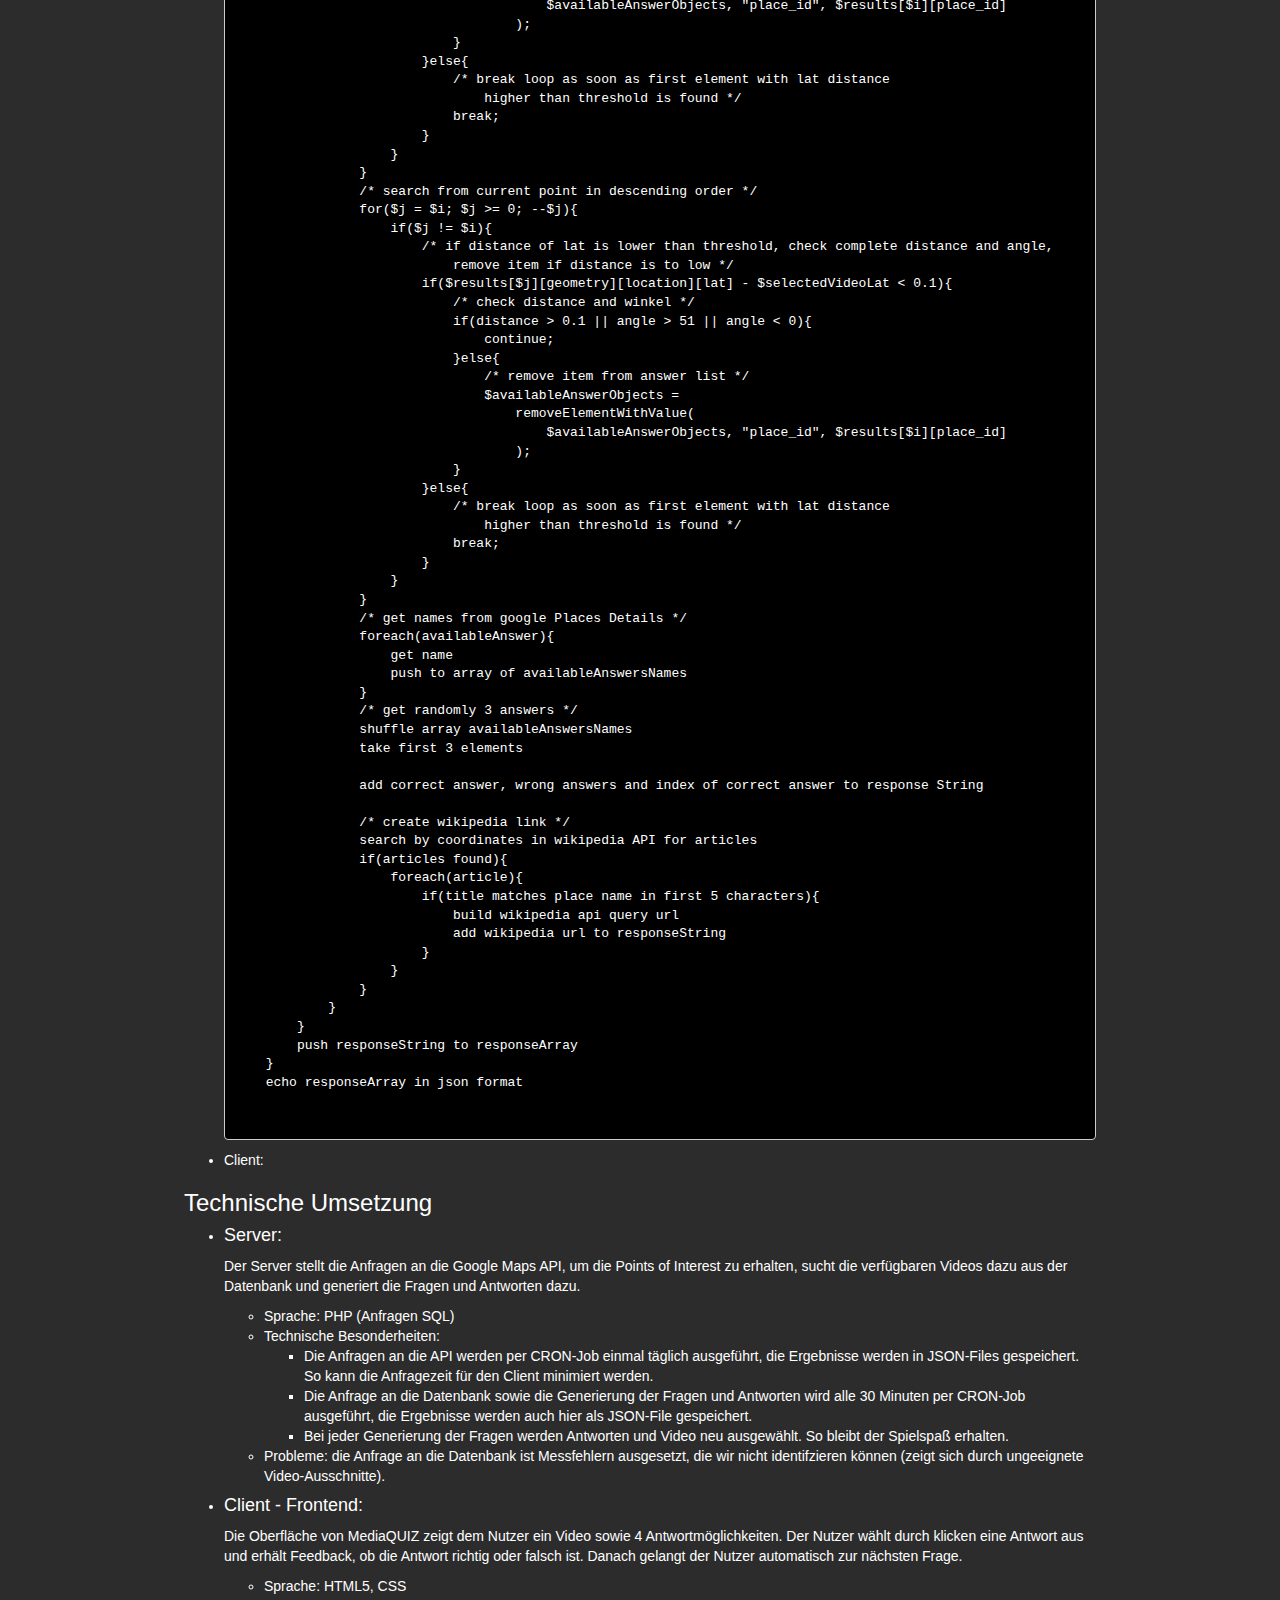
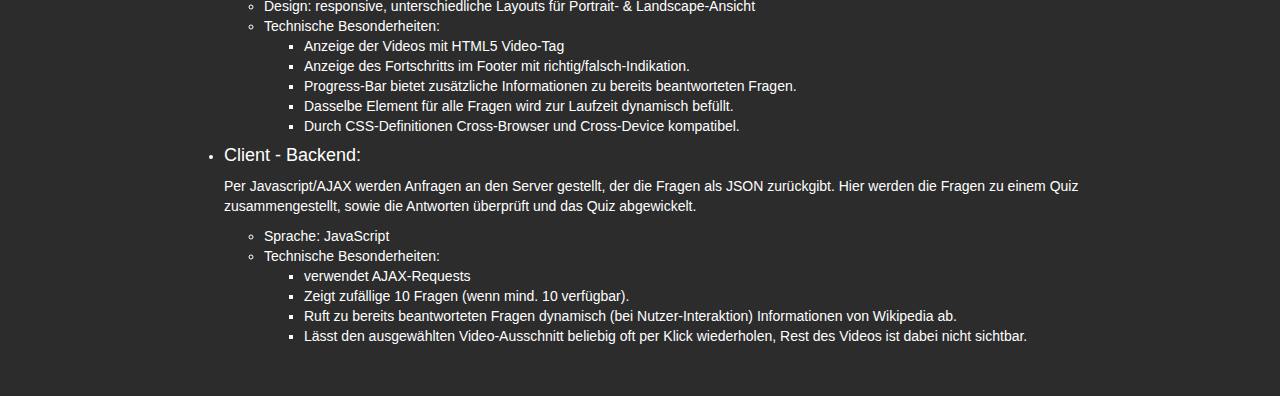
==== commit 9ed05f73: "added crowdsourcing page with list of POIs" ====
--- a/about.html
+++ b/about.html
@@ -17,7 +17,7 @@
 <div class="container">
     <div class="header">
         <a href="/" class="logo"></a>
-        <div class="nav"><a href="/downloads.html">Downloads</a><a href="/about.html">About</a></div>
+        <div class="nav"><a href="/crowdsourcing.html">Crowdsourcing</a><a href="/downloads.html">Downloads</a><a href="/about.html">About</a></div>
         <div class="clear"></div>
     </div>
     <div class="content">
@@ -215,6 +215,7 @@
                                     <li>verwendet AJAX-Requests</li>
                                     <li>Zeigt zufällige 10 Fragen (wenn mind. 10 verfügbar).</li>
                                     <li>Ruft zu bereits beantworteten Fragen dynamisch (bei Nutzer-Interaktion) Informationen von Wikipedia ab.</li>
+                                    <li>Lässt den ausgewählten Video-Ausschnitt beliebig oft per Klick wiederholen, Rest des Videos ist dabei nicht sichtbar.</li>
                                 </ul>
                             </li>
                         </ul>
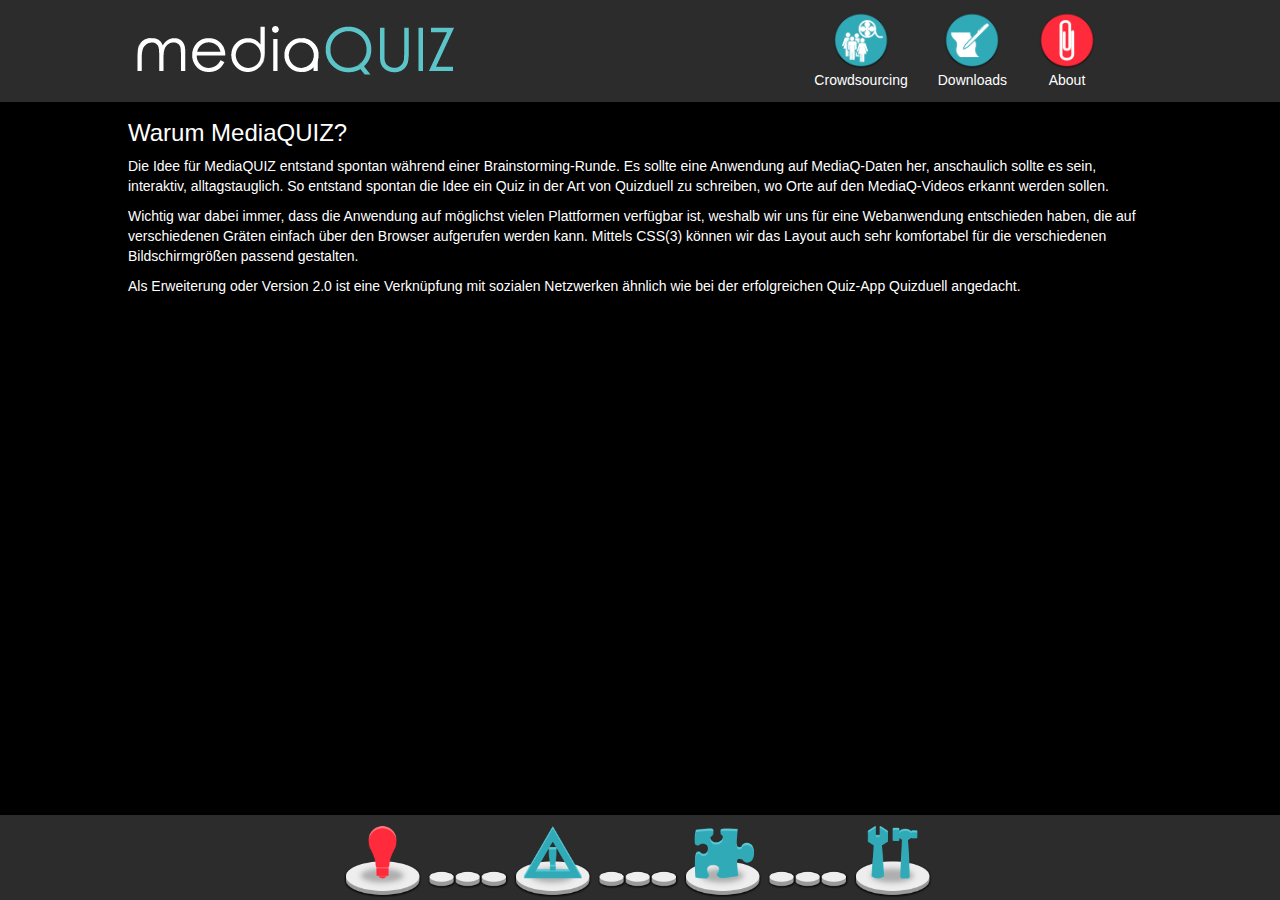
==== commit 0004fb5f: "doku and menu styling" ====
--- a/about.html
+++ b/about.html
@@ -9,32 +9,37 @@
     <link href="styles/video-js.css" type="text/css" rel="stylesheet">
     <link rel="icon" href="styles/favicon.ico" type="image/x-icon" />
     <script type="text/javascript" src="javascript/video.js"></script>
+    <script type="text/javascript" src="javascript/about.js"></script>
     <link href="bootstrap/css/bootstrap.min.css" type="text/css" rel="stylesheet">
     <script type="text/javascript" src="bootstrap/js/bootstrap.min.js"></script>
     <link href="styles/main.css" type="text/css" rel="stylesheet">
+    <link href="styles/about.css" type="text/css" rel="stylesheet">
 </head>
 <body>
 <div class="container">
     <div class="header">
         <a href="/" class="logo"></a>
-        <div class="nav"><a href="/crowdsourcing.html">Crowdsourcing</a><a href="/downloads.html">Downloads</a><a href="/about.html">About</a></div>
+        <div class="nav"><a href="/crowdsourcing.html" id="nav-crowd">Crowdsourcing</a><a href="/downloads.html" id="nav-downloads">Downloads</a><a href="/about.html" id="nav-about" class="active">About</a></div>
         <div class="clear"></div>
     </div>
     <div class="content">
-        <h3>Warum MediaQUIZ?</h3>
-        <p>Die Idee für MediaQUIZ entstand spontan während einer Brainstorming-Runde.
-            Es sollte eine Anwendung auf MediaQ-Daten her,
-            anschaulich sollte es sein, interaktiv, alltagstauglich. So entstand spontan die Idee ein Quiz
-            in der Art von Quizduell zu schreiben, wo Orte auf den MediaQ-Videos erkannt werden sollen.
-        </p>
-        <p>
-            Wichtig war dabei immer, dass die Anwendung auf möglichst vielen Plattformen verfügbar ist, weshalb wir uns
-            für eine Webanwendung entschieden haben, die auf verschiedenen Gräten einfach über den Browser aufgerufen werden kann.
-            Mittels CSS(3) können wir das Layout auch sehr komfortabel für die verschiedenen Bildschirmgrößen passend gestalten.
-        </p>
-        <p>Als Erweiterung oder Version 2.0 ist eine Verknüpfung mit sozialen Netzwerken ähnlich wie bei der erfolgreichen Quiz-App Quizduell angedacht.</p>
-        <h3>Wo liegt das Problem?</h3>
-        <p>Das Quiz soll dynamisch erzeugt werden und möglichst selten zweimal die gleiche Frage anzeigen, um den Spielspaß zu erhalten. Dazu sind verschiedene Aspekte zu beachten:
+        <div id="motivation" class="section">
+            <h3>Warum MediaQUIZ?</h3>
+            <p>Die Idee für MediaQUIZ entstand spontan während einer Brainstorming-Runde.
+                Es sollte eine Anwendung auf MediaQ-Daten her,
+                anschaulich sollte es sein, interaktiv, alltagstauglich. So entstand spontan die Idee ein Quiz
+                in der Art von Quizduell zu schreiben, wo Orte auf den MediaQ-Videos erkannt werden sollen.
+            </p>
+            <p>
+                Wichtig war dabei immer, dass die Anwendung auf möglichst vielen Plattformen verfügbar ist, weshalb wir uns
+                für eine Webanwendung entschieden haben, die auf verschiedenen Gräten einfach über den Browser aufgerufen werden kann.
+                Mittels CSS(3) können wir das Layout auch sehr komfortabel für die verschiedenen Bildschirmgrößen passend gestalten.
+            </p>
+            <p>Als Erweiterung oder Version 2.0 ist eine Verknüpfung mit sozialen Netzwerken ähnlich wie bei der erfolgreichen Quiz-App Quizduell angedacht.</p>
+        </div>
+        <div id="problem" class="section">
+            <h3>Wo liegt das Problem?</h3>
+            <p>Das Quiz soll dynamisch erzeugt werden und möglichst selten zweimal die gleiche Frage anzeigen, um den Spielspaß zu erhalten. Dazu sind verschiedene Aspekte zu beachten:
             <ul>
                 <li>zufällige Auswahl des Videoausschnitts aus allen aktuell vorhandenen Videos</li>
                 <li>zufällige Generierung der 3 falschen Antwortmöglichkeiten aus den vorhandenen Points of Interest</li>
@@ -43,9 +48,11 @@
                 <li>der Nutzer soll nur den relevanten Ausschnitt des Videos sehen</li>
                 <li>das Quiz und damit die Videos soll Cross-Browser und Cross-Device kompatibel sein</li>
             </ul>
-        </p>
-        <h3>Algorithmus</h3>
-        <p>
+            </p>
+        </div>
+        <div id="algorithm" class="section">
+            <h3>Algorithmus</h3>
+            <p>
             <ul>
                 <li>Server:
                     <ul>
@@ -58,173 +65,188 @@
                         <li>ID, Video, Antworten, korrekte Antwort und Wikipedia-Link werden im JSON-Format zurückgegeben.</li>
                     </ul>
                     <p></p>
-                    <pre>
+                    <!--<pre>
 <code>
     sort POIs by latitude
     /* für jeden POI aus Google Places API */
     foreach(POI){
-        /* Suche Videos, in denen der Punkt im Blickwinkel liegt und wenig Abstand hat */
-        SELECT * FROM VIDEO_METADATA WHERE abstand < 0.001 AND winkel < 51 AND winkel > 0
-
-        if(videos found){
-            get list of frames for each video
-            if(there are at least 3 following frames){
-                push video and frames to array of available videos
-            }
-            if(there are available videos){
-                add questionID to responseString
-
-                select one video-section randomly
-                startTime = startFrameNumber - 1 (sec)
-                endTime = endFrameNumber + 2 (sec)
-
-                add video url with start and end time to responseString
-
-                get place name from Google Places Details
-
-                /* get wrong answers */
-                availableAnswers = results;
-                /* search from current point in ascending order */
-                for($j = $i; $j < $resultLength; ++$j){
-                    if($j != $i){
-                        /* if distance of lat is lower than threshold, check complete distance and angle,
-                            remove item if distance is to low */
-                        if($results[$j][geometry][location][lat] - $selectedVideoLat < 0.1){
-                            /* check distance and angle */
-                            if(distance > 0.1 || angle > 51 || angle < 0){
-                                continue;
-                            }else{
-                                /* remove item from answer list */
-                                $availableAnswerObjects =
-                                    removeElementWithValue(
-                                        $availableAnswerObjects, "place_id", $results[$i][place_id]
-                                    );
-                            }
-                        }else{
-                            /* break loop as soon as first element with lat distance
-                                higher than threshold is found */
-                            break;
-                        }
-                    }
-                }
-                /* search from current point in descending order */
-                for($j = $i; $j >= 0; --$j){
-                    if($j != $i){
-                        /* if distance of lat is lower than threshold, check complete distance and angle,
-                            remove item if distance is to low */
-                        if($results[$j][geometry][location][lat] - $selectedVideoLat < 0.1){
-                            /* check distance and winkel */
-                            if(distance > 0.1 || angle > 51 || angle < 0){
-                                continue;
-                            }else{
-                                /* remove item from answer list */
-                                $availableAnswerObjects =
-                                    removeElementWithValue(
-                                        $availableAnswerObjects, "place_id", $results[$i][place_id]
-                                    );
-                            }
-                        }else{
-                            /* break loop as soon as first element with lat distance
-                                higher than threshold is found */
-                            break;
-                        }
-                    }
-                }
-                /* get names from google Places Details */
-                foreach(availableAnswer){
-                    get name
-                    push to array of availableAnswersNames
-                }
-                /* get randomly 3 answers */
-                shuffle array availableAnswersNames
-                take first 3 elements
-
-                add correct answer, wrong answers and index of correct answer to response String
-
-                /* create wikipedia link */
-                search by coordinates in wikipedia API for articles
-                if(articles found){
-                    foreach(article){
-                        if(title matches place name in first 5 characters){
-                            build wikipedia api query url
-                            add wikipedia url to responseString
-                        }
-                    }
-                }
-            }
-        }
-        push responseString to responseArray
+    /* Suche Videos, in denen der Punkt im Blickwinkel liegt und wenig Abstand hat */
+    SELECT * FROM VIDEO_METADATA WHERE abstand < 0.001 AND winkel < 51 AND winkel > 0
+
+    if(videos found){
+    get list of frames for each video
+    if(there are at least 3 following frames){
+    push video and frames to array of available videos
+    }
+    if(there are available videos){
+    add questionID to responseString
+
+    select one video-section randomly
+    startTime = startFrameNumber - 1 (sec)
+    endTime = endFrameNumber + 2 (sec)
+
+    add video url with start and end time to responseString
+
+    get place name from Google Places Details
+
+    /* get wrong answers */
+    availableAnswers = results;
+    /* search from current point in ascending order */
+    for($j = $i; $j < $resultLength; ++$j){
+    if($j != $i){
+    /* if distance of lat is lower than threshold, check complete distance and angle,
+    remove item if distance is to low */
+    if($results[$j][geometry][location][lat] - $selectedVideoLat < 0.1){
+    /* check distance and angle */
+    if(distance > 0.1 || angle > 51 || angle < 0){
+    continue;
+    }else{
+    /* remove item from answer list */
+    $availableAnswerObjects =
+    removeElementWithValue(
+    $availableAnswerObjects, "place_id", $results[$i][place_id]
+    );
+    }
+    }else{
+    /* break loop as soon as first element with lat distance
+    higher than threshold is found */
+    break;
+    }
+    }
+    }
+    /* search from current point in descending order */
+    for($j = $i; $j >= 0; --$j){
+    if($j != $i){
+    /* if distance of lat is lower than threshold, check complete distance and angle,
+    remove item if distance is to low */
+    if($results[$j][geometry][location][lat] - $selectedVideoLat < 0.1){
+    /* check distance and winkel */
+    if(distance > 0.1 || angle > 51 || angle < 0){
+    continue;
+    }else{
+    /* remove item from answer list */
+    $availableAnswerObjects =
+    removeElementWithValue(
+    $availableAnswerObjects, "place_id", $results[$i][place_id]
+    );
+    }
+    }else{
+    /* break loop as soon as first element with lat distance
+    higher than threshold is found */
+    break;
+    }
+    }
+    }
+    /* get names from google Places Details */
+    foreach(availableAnswer){
+    get name
+    push to array of availableAnswersNames
+    }
+    /* get randomly 3 answers */
+    shuffle array availableAnswersNames
+    take first 3 elements
+
+    add correct answer, wrong answers and index of correct answer to response String
+
+    /* create wikipedia link */
+    search by coordinates in wikipedia API for articles
+    if(articles found){
+    foreach(article){
+    if(title matches place name in first 5 characters){
+    build wikipedia api query url
+    add wikipedia url to responseString
+    }
+    }
+    }
+    }
+    }
+    push responseString to responseArray
     }
     echo responseArray in json format
 </code>
-                    </pre>
+                    </pre>-->
                 </li>
                 <li>Client:
 
                 </li>
             </ul>
-        </p>
-        <h3>Technische Umsetzung</h3>
-        <p>
+            </p>
+        </div>
+        <div id="technical" class="section">
+            <h3>Technische Umsetzung</h3>
+            <p>
             <ul>
                 <li>
                     <h4>Server:</h4>
                     <p>Der Server stellt die Anfragen an die Google Maps API, um die Points of Interest zu erhalten, sucht die verfügbaren Videos dazu aus der Datenbank und generiert die Fragen und Antworten dazu.</p>
                     <p>
+                    <ul>
+                        <li>Sprache: PHP (Anfragen SQL)</li>
+                        <li>Technische Besonderheiten:
+                            <ul>
+                                <li>Die Anfragen an die API werden per CRON-Job einmal täglich ausgeführt, die Ergebnisse werden in JSON-Files gespeichert. So kann die Anfragezeit für den Client minimiert werden.</li>
+                                <li>Die Anfrage an die Datenbank sowie die Generierung der Fragen und Antworten wird alle 30 Minuten per CRON-Job ausgeführt, die Ergebnisse werden auch hier als JSON-File gespeichert.</li>
+                                <li>Bei jeder Generierung der Fragen werden Antworten und Video neu ausgewählt. So bleibt der Spielspaß erhalten.</li>
+
+                            </ul>
+                        </li>
+                        <li>Probleme: die Anfrage an die Datenbank ist Messfehlern ausgesetzt, die wir nicht identifzieren können (zeigt sich durch ungeeignete Video-Ausschnitte).</li>
+                    </ul>
+            </p>
+            </li>
+            <li>
+                <h4>Client - Frontend:</h4>
+                <p>Die Oberfläche von MediaQUIZ zeigt dem Nutzer ein Video sowie 4 Antwortmöglichkeiten. Der Nutzer wählt durch klicken eine Antwort aus und erhält Feedback, ob die Antwort richtig oder falsch ist. Danach gelangt der Nutzer automatisch zur nächsten Frage.</p>
+                <p>
+                <ul>
+                    <li>Sprache: HTML5, CSS</li>
+                    <li>Design: responsive, unterschiedliche Layouts für Portrait- & Landscape-Ansicht</li>
+                    <li>Technische Besonderheiten:
                         <ul>
-                            <li>Sprache: PHP (Anfragen SQL)</li>
-                            <li>Technische Besonderheiten:
-                                <ul>
-                                    <li>Die Anfragen an die API werden per CRON-Job einmal täglich ausgeführt, die Ergebnisse werden in JSON-Files gespeichert. So kann die Anfragezeit für den Client minimiert werden.</li>
-                                    <li>Die Anfrage an die Datenbank sowie die Generierung der Fragen und Antworten wird alle 30 Minuten per CRON-Job ausgeführt, die Ergebnisse werden auch hier als JSON-File gespeichert.</li>
-                                    <li>Bei jeder Generierung der Fragen werden Antworten und Video neu ausgewählt. So bleibt der Spielspaß erhalten.</li>
-
-                                </ul>
-                            </li>
-                            <li>Probleme: die Anfrage an die Datenbank ist Messfehlern ausgesetzt, die wir nicht identifzieren können (zeigt sich durch ungeeignete Video-Ausschnitte).</li>
+                            <li>Anzeige der Videos mit HTML5 Video-Tag</li>
+                            <li>Anzeige des Fortschritts im Footer mit richtig/falsch-Indikation.</li>
+                            <li>Progress-Bar bietet zusätzliche Informationen zu bereits beantworteten Fragen.</li>
+                            <li>Dasselbe Element für alle Fragen wird zur Laufzeit dynamisch befüllt.</li>
+                            <li>Durch CSS-Definitionen Cross-Browser und Cross-Device kompatibel.</li>
                         </ul>
-                    </p>
-                </li>
-                <li>
-                    <h4>Client - Frontend:</h4>
-                    <p>Die Oberfläche von MediaQUIZ zeigt dem Nutzer ein Video sowie 4 Antwortmöglichkeiten. Der Nutzer wählt durch klicken eine Antwort aus und erhält Feedback, ob die Antwort richtig oder falsch ist. Danach gelangt der Nutzer automatisch zur nächsten Frage.</p>
-                    <p>
+                    </li>
+                </ul>
+                </p>
+            </li>
+            <li>
+                <h4>Client - Backend:</h4>
+                <p>Per Javascript/AJAX werden Anfragen an den Server gestellt, der die Fragen als JSON zurückgibt. Hier werden die Fragen zu einem Quiz zusammengestellt, sowie die Antworten überprüft und das Quiz abgewickelt.</p>
+                <p>
+                <ul>
+                    <li>Sprache: JavaScript</li>
+                    <li>Technische Besonderheiten:
                         <ul>
-                            <li>Sprache: HTML5, CSS</li>
-                            <li>Design: responsive, unterschiedliche Layouts für Portrait- & Landscape-Ansicht</li>
-                            <li>Technische Besonderheiten:
-                                <ul>
-                                    <li>Anzeige der Videos mit HTML5 Video-Tag</li>
-                                    <li>Anzeige des Fortschritts im Footer mit richtig/falsch-Indikation.</li>
-                                    <li>Progress-Bar bietet zusätzliche Informationen zu bereits beantworteten Fragen.</li>
-                                    <li>Dasselbe Element für alle Fragen wird zur Laufzeit dynamisch befüllt.</li>
-                                    <li>Durch CSS-Definitionen Cross-Browser und Cross-Device kompatibel.</li>
-                                </ul>
-                            </li>
+                            <li>verwendet AJAX-Requests</li>
+                            <li>Zeigt zufällige 10 Fragen (wenn mind. 10 verfügbar).</li>
+                            <li>Ruft zu bereits beantworteten Fragen dynamisch (bei Nutzer-Interaktion) Informationen von Wikipedia ab.</li>
+                            <li>Lässt den ausgewählten Video-Ausschnitt beliebig oft per Klick wiederholen, Rest des Videos ist dabei nicht sichtbar.</li>
                         </ul>
-                    </p>
-                </li>
-                <li>
-                    <h4>Client - Backend:</h4>
-                    <p>Per Javascript/AJAX werden Anfragen an den Server gestellt, der die Fragen als JSON zurückgibt. Hier werden die Fragen zu einem Quiz zusammengestellt, sowie die Antworten überprüft und das Quiz abgewickelt.</p>
-                    <p>
-                        <ul>
-                            <li>Sprache: JavaScript</li>
-                            <li>Technische Besonderheiten:
-                                <ul>
-                                    <li>verwendet AJAX-Requests</li>
-                                    <li>Zeigt zufällige 10 Fragen (wenn mind. 10 verfügbar).</li>
-                                    <li>Ruft zu bereits beantworteten Fragen dynamisch (bei Nutzer-Interaktion) Informationen von Wikipedia ab.</li>
-                                    <li>Lässt den ausgewählten Video-Ausschnitt beliebig oft per Klick wiederholen, Rest des Videos ist dabei nicht sichtbar.</li>
-                                </ul>
-                            </li>
-                        </ul>
-                    </p>
-                </li>
+                    </li>
+                </ul>
+                </p>
+            </li>
             </ul>
-        </p>
-        <h3></h3>
+            </p>
+        </div>
+
     </div>
+    <div class="footerBack">
+        <div class="nav footer">
+            <div id="toggleMotivation" class="toggleAbout img"></div>
+            <img src="styles/img/client_progress-path.png">
+            <div id="toggleProblem" class="toggleAbout img"></div>
+            <img src="styles/img/client_progress-path.png">
+            <div id="toggleAlgorithm" class="toggleAbout img"></div>
+            <img src="styles/img/client_progress-path.png">
+            <div id="toggleTechnical" class="toggleAbout img"></div>
+        </div>
+    </div>
+
 </div>
 </body>
 </html>--- a/styles/main.css
+++ b/styles/main.css
@@ -6,6 +6,15 @@
 
 .clear {
     clear: both;
+}
+
+.header {
+    position: fixed;
+    z-index: 10;
+    background-color: #2c2c2c;
+    width: 100%;
+    padding: 0 10%;
+    left: 0;
 }
 
 .logo {
@@ -19,13 +28,63 @@
 
 .nav {
     float: right;
-    padding: 30px 40px;
+    padding: 10px 40px;
+}
+
+.nav a:before {
+    cursor: pointer;
+    background-image: url("img/navigation/nav-icons-spritesheet.png");
+    background-repeat: no-repeat;
+    background-size: 100% auto;
+    display: block;
+    height: 60px;
+    width: 60px;
+    content: "";
+    margin: 0 auto;
+}
+
+#nav-crowd:before {
+    background-position: 0px -720px;
+}
+
+#nav-crowd:hover:before {
+    background-position: 0px -840px;
+}
+
+#nav-crowd.active:before {
+    background-position: 0px -780px;
+}
+
+#nav-downloads:before {
+    background-position: 0px -900px;
+}
+
+#nav-downloads:hover:before {
+    background-position: 0px -1020px;
+}
+
+#nav-downloads.active:before {
+    background-position: 0px -960px;
+}
+
+#nav-about:before {
+    background-position: 0px -1080px;
+}
+
+#nav-about:hover:before {
+    background-position: 0px -1200px;
+}
+
+#nav-about.active:before {
+    background-position: 0px -1140px;
 }
 
 .nav a, .nav a:visited {
     padding: 0 15px;
     color: #fff;
     text-decoration: none;
+    display: inline-block;
+    text-align: center;
 }
 
 .nav a:hover {
@@ -41,6 +100,16 @@
 pre {
     background-color: #000;
     color: #fff;
+}
+
+@media (max-width: 991px) {
+    .header {
+        padding: 0 5%;
+    }
+
+    .nav {
+        padding: 10px 0;
+    }
 }
 
 
@@ -64,4 +133,45 @@
         width: calc(100% - 40px);
         margin: 25px auto;
     }
+
+    .nav a:before {
+        height: 45px;
+        width: 45px;
+    }
+
+    #nav-crowd:before {
+        background-position: 0px -540px;
+    }
+
+    #nav-crowd:hover:before {
+        background-position: 0px -630px;
+    }
+
+    #nav-crowd.active:before {
+        background-position: 0px -585px;
+    }
+
+    #nav-about:before {
+        background-position: 0px -675px;
+    }
+
+    #nav-about:hover:before {
+        background-position: 0px -765px;
+    }
+
+    #nav-about.active:before {
+        background-position: 0px -720px;
+    }
+
+    #nav-downloads:before {
+        background-position: 0px -810px;
+    }
+
+    #nav-downloads:hover:before {
+        background-position: 0px -900px;
+    }
+
+    #nav-downloads.active:before {
+        background-position: 0px -855px;
+    }
 }--- a/styles/about.css
+++ b/styles/about.css
@@ -0,0 +1,162 @@
+body {
+    background-color: #000;
+}
+
+.content {
+    width: 100%;
+    margin: 0 auto;
+    position: absolute;
+    top: 100px;
+    left: 0;
+}
+
+.section {
+    position: absolute;
+    background-color: #000;
+    padding: 0 10% 100px;
+}
+
+.nav.footer {
+    width: 600px;
+    padding: 0;
+    margin: 0 calc(50% - 300px);
+}
+
+.nav.footer img, .nav.footer .img {
+    width: 85px;
+    float: left;
+}
+
+.footerBack {
+    width: 100%;
+    background-color: #2c2c2c;
+    position: fixed;
+    bottom: 0;
+    left: 0;
+}
+
+.toggleAbout {
+    cursor: pointer;
+    background-image: url("img/navigation/nav-icons-spritesheet.png");
+    background-repeat: no-repeat;
+    background-size: 100% auto;
+    display: block;
+    height: 85px;
+}
+
+#toggleMotivation {
+    background-position: 0px 0px;
+}
+
+#toggleMotivation:hover {
+    background-position: 0px -170px;
+}
+
+#toggleMotivation.active {
+    background-position: 0px -85px;
+}
+
+#toggleProblem {
+    background-position: 0px -255px;
+}
+
+#toggleProblem:hover {
+    background-position: 0px -425px;
+}
+
+#toggleProblem.active {
+    background-position: 0px -340px;
+}
+
+#toggleAlgorithm {
+    background-position: 0px -510px;
+}
+
+#toggleAlgorithm:hover {
+    background-position: 0px -680px;
+}
+
+#toggleAlgorithm.active {
+    background-position: 0px -595px;
+}
+
+#toggleTechnical {
+    background-position: 0px -765px;
+}
+
+#toggleTechnical:hover {
+    background-position: 0px -935px;
+}
+
+#toggleTechnical.active {
+    background-position: 0px -850px;
+}
+
+@media (max-width: 767px) {
+    .nav.footer {
+        width: 315px;
+        margin: 0 calc(50% - 157px);
+    }
+
+    .nav.footer img, .nav.footer .img {
+        width: 45px;
+    }
+
+    .toggleAbout {
+        height: 45px;
+    }
+
+    #toggleMotivation {
+        background-position: 0px 0px;
+    }
+
+    #toggleMotivation:hover {
+        background-position: 0px -90px;
+    }
+
+    #toggleMotivation.active {
+        background-position: 0px -45px;
+    }
+
+    #toggleProblem {
+        background-position: 0px -135px;
+    }
+
+    #toggleProblem:hover {
+        background-position: 0px -225px;
+    }
+
+    #toggleProblem.active {
+        background-position: 0px -180px;
+    }
+
+    #toggleAlgorithm {
+        background-position: 0px -270px;
+    }
+
+    #toggleAlgorithm:hover {
+        background-position: 0px -360px;
+    }
+
+    #toggleAlgorithm.active {
+        background-position: 0px -315px;
+    }
+
+    #toggleTechnical {
+        background-position: 0px -405px;
+    }
+
+    #toggleTechnical:hover {
+        background-position: 0px -495px;
+    }
+
+    #toggleTechnical.active {
+        background-position: 0px -450px;
+    }
+}
+
+@media (max-width: 502px){
+    .content {
+        top: 140px;
+    }
+}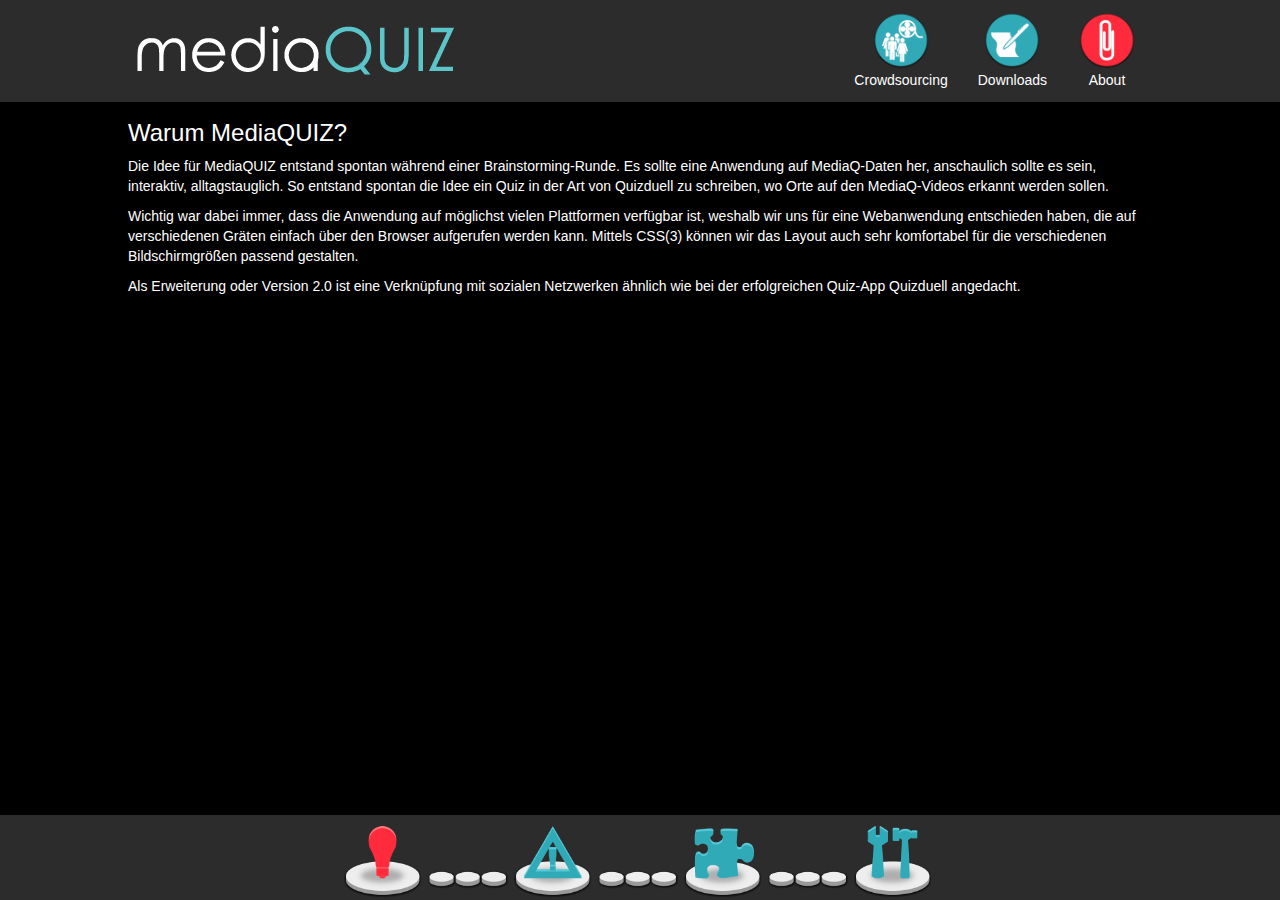
==== commit c41469a7: "code cleaning & bugfixes" ====
--- a/about.html
+++ b/about.html
@@ -65,106 +65,6 @@
                         <li>ID, Video, Antworten, korrekte Antwort und Wikipedia-Link werden im JSON-Format zurückgegeben.</li>
                     </ul>
                     <p></p>
-                    <!--<pre>
-<code>
-    sort POIs by latitude
-    /* für jeden POI aus Google Places API */
-    foreach(POI){
-    /* Suche Videos, in denen der Punkt im Blickwinkel liegt und wenig Abstand hat */
-    SELECT * FROM VIDEO_METADATA WHERE abstand < 0.001 AND winkel < 51 AND winkel > 0
-
-    if(videos found){
-    get list of frames for each video
-    if(there are at least 3 following frames){
-    push video and frames to array of available videos
-    }
-    if(there are available videos){
-    add questionID to responseString
-
-    select one video-section randomly
-    startTime = startFrameNumber - 1 (sec)
-    endTime = endFrameNumber + 2 (sec)
-
-    add video url with start and end time to responseString
-
-    get place name from Google Places Details
-
-    /* get wrong answers */
-    availableAnswers = results;
-    /* search from current point in ascending order */
-    for($j = $i; $j < $resultLength; ++$j){
-    if($j != $i){
-    /* if distance of lat is lower than threshold, check complete distance and angle,
-    remove item if distance is to low */
-    if($results[$j][geometry][location][lat] - $selectedVideoLat < 0.1){
-    /* check distance and angle */
-    if(distance > 0.1 || angle > 51 || angle < 0){
-    continue;
-    }else{
-    /* remove item from answer list */
-    $availableAnswerObjects =
-    removeElementWithValue(
-    $availableAnswerObjects, "place_id", $results[$i][place_id]
-    );
-    }
-    }else{
-    /* break loop as soon as first element with lat distance
-    higher than threshold is found */
-    break;
-    }
-    }
-    }
-    /* search from current point in descending order */
-    for($j = $i; $j >= 0; --$j){
-    if($j != $i){
-    /* if distance of lat is lower than threshold, check complete distance and angle,
-    remove item if distance is to low */
-    if($results[$j][geometry][location][lat] - $selectedVideoLat < 0.1){
-    /* check distance and winkel */
-    if(distance > 0.1 || angle > 51 || angle < 0){
-    continue;
-    }else{
-    /* remove item from answer list */
-    $availableAnswerObjects =
-    removeElementWithValue(
-    $availableAnswerObjects, "place_id", $results[$i][place_id]
-    );
-    }
-    }else{
-    /* break loop as soon as first element with lat distance
-    higher than threshold is found */
-    break;
-    }
-    }
-    }
-    /* get names from google Places Details */
-    foreach(availableAnswer){
-    get name
-    push to array of availableAnswersNames
-    }
-    /* get randomly 3 answers */
-    shuffle array availableAnswersNames
-    take first 3 elements
-
-    add correct answer, wrong answers and index of correct answer to response String
-
-    /* create wikipedia link */
-    search by coordinates in wikipedia API for articles
-    if(articles found){
-    foreach(article){
-    if(title matches place name in first 5 characters){
-    build wikipedia api query url
-    add wikipedia url to responseString
-    }
-    }
-    }
-    }
-    }
-    push responseString to responseArray
-    }
-    echo responseArray in json format
-</code>
-                    </pre>-->
                 </li>
                 <li>Client:
 
--- a/styles/main.css
+++ b/styles/main.css
@@ -28,7 +28,7 @@
 
 .nav {
     float: right;
-    padding: 10px 40px;
+    padding: 10px 0px;
 }
 
 .nav a:before {
@@ -94,6 +94,8 @@
 .content {
     width: 80%;
     margin: 50px auto;
+    position: relative;
+    top: 100px;
 }
 
 /* code formatting */
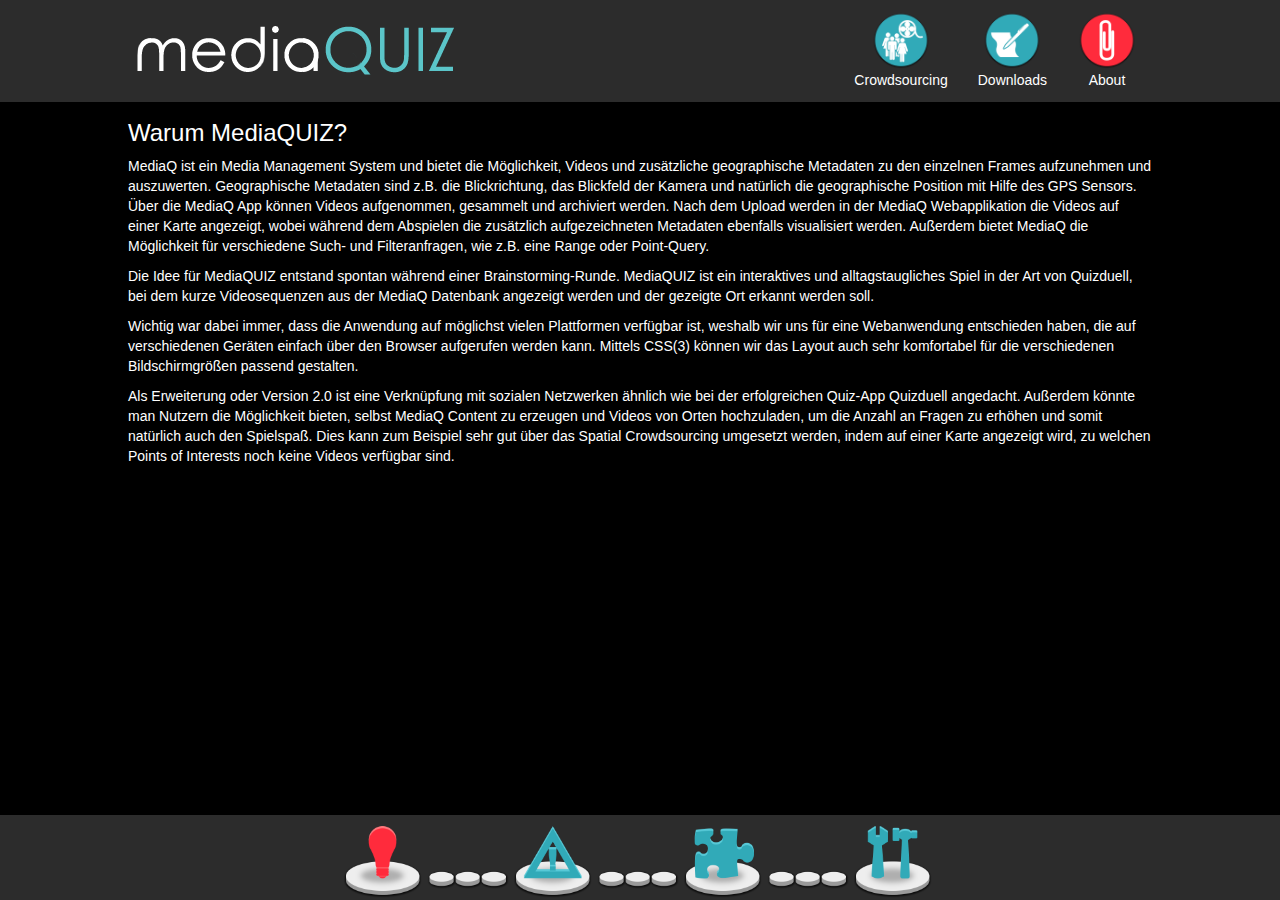
==== commit f7b4914a: "doku angepasst" ====
--- a/about.html
+++ b/about.html
@@ -14,28 +14,51 @@
     <script type="text/javascript" src="bootstrap/js/bootstrap.min.js"></script>
     <link href="styles/main.css" type="text/css" rel="stylesheet">
     <link href="styles/about.css" type="text/css" rel="stylesheet">
+
+
+    <script src="javascript/main.js"></script>
 </head>
 <body>
 <div class="container">
     <div class="header">
         <a href="/" class="logo"></a>
-        <div class="nav"><a href="/crowdsourcing.html" id="nav-crowd">Crowdsourcing</a><a href="/downloads.html" id="nav-downloads">Downloads</a><a href="/about.html" id="nav-about" class="active">About</a></div>
+        <div class="nav desktop"><a href="/crowdsourcing.html" id="nav-crowd">Crowdsourcing</a><a href="/downloads.html" id="nav-downloads">Downloads</a><a href="/about.html" id="nav-about" class="active">About</a></div>
+        <img src="styles/img/navigation/burger.png" width="40" height="30" id="toggleMenu" />
+        <div class="nav mobile">
+            <ul>
+                <li><a href="/crowdsourcing.html" id="nav-crowd-mobile">Crowdsourcing</a></li>
+                <li><a href="/downloads.html" id="nav-downloads-mobile">Downloads</a></li>
+                <li><a href="/about.html" id="nav-about-mobile" class="active">About</a></li>
+            </ul>
+        </div>
         <div class="clear"></div>
     </div>
     <div class="content">
         <div id="motivation" class="section">
             <h3>Warum MediaQUIZ?</h3>
-            <p>Die Idee für MediaQUIZ entstand spontan während einer Brainstorming-Runde.
-                Es sollte eine Anwendung auf MediaQ-Daten her,
-                anschaulich sollte es sein, interaktiv, alltagstauglich. So entstand spontan die Idee ein Quiz
-                in der Art von Quizduell zu schreiben, wo Orte auf den MediaQ-Videos erkannt werden sollen.
-            </p>
-            <p>
-                Wichtig war dabei immer, dass die Anwendung auf möglichst vielen Plattformen verfügbar ist, weshalb wir uns
-                für eine Webanwendung entschieden haben, die auf verschiedenen Gräten einfach über den Browser aufgerufen werden kann.
-                Mittels CSS(3) können wir das Layout auch sehr komfortabel für die verschiedenen Bildschirmgrößen passend gestalten.
-            </p>
-            <p>Als Erweiterung oder Version 2.0 ist eine Verknüpfung mit sozialen Netzwerken ähnlich wie bei der erfolgreichen Quiz-App Quizduell angedacht.</p>
+            <p>MediaQ ist ein Media Management System und bietet die Möglichkeit, Videos und zusätzliche geographische Metadaten 
+      		   zu den einzelnen Frames aufzunehmen und auszuwerten. Geographische Metadaten sind z.B. die Blickrichtung,
+      		   das Blickfeld der Kamera und natürlich die geographische Position mit Hilfe des GPS Sensors. 
+   		 	   Über die MediaQ App können Videos aufgenommen, gesammelt und archiviert werden. 
+   		 	   Nach dem Upload werden in der MediaQ Webapplikation die Videos auf einer Karte angezeigt, wobei während dem Abspielen 
+		       die zusätzlich aufgezeichneten Metadaten ebenfalls visualisiert werden. 
+       		   Außerdem bietet MediaQ die Möglichkeit für verschiedene Such- und Filteranfragen, wie z.B. eine Range oder Point-Query.        
+        	</p>
+        	<p>Die Idee für MediaQUIZ entstand spontan während einer Brainstorming-Runde. MediaQUIZ ist ein interaktives und alltagstaugliches 
+        	   Spiel in der Art von Quizduell, 
+       		   bei dem kurze Videosequenzen aus der MediaQ Datenbank angezeigt werden und der gezeigte Ort erkannt werden soll. 
+       		</p>
+        	<p>Wichtig war dabei immer, dass die Anwendung auf möglichst vielen Plattformen verfügbar ist, weshalb wir uns
+               für eine Webanwendung entschieden haben, die auf verschiedenen Geräten einfach über den Browser aufgerufen werden kann.
+               Mittels CSS(3) können wir das Layout auch sehr komfortabel für die verschiedenen Bildschirmgrößen passend gestalten.
+        	</p>
+        	<p>Als Erweiterung oder Version 2.0 ist eine Verknüpfung mit sozialen Netzwerken ähnlich wie bei der erfolgreichen 
+         	   Quiz-App Quizduell angedacht.
+        	   Außerdem könnte man Nutzern die Möglichkeit bieten, selbst MediaQ Content zu erzeugen und Videos von Orten hochzuladen, 
+       		   um die Anzahl an Fragen zu erhöhen und somit natürlich auch den Spielspaß. Dies kann zum Beispiel sehr gut über das
+         	   Spatial Crowdsourcing umgesetzt werden, indem auf einer Karte angezeigt wird, zu welchen Points of Interests 
+         	   noch keine Videos verfügbar sind.
+			</p>
         </div>
         <div id="problem" class="section">
             <h3>Wo liegt das Problem?</h3>
@@ -44,6 +67,7 @@
                 <li>zufällige Auswahl des Videoausschnitts aus allen aktuell vorhandenen Videos</li>
                 <li>zufällige Generierung der 3 falschen Antwortmöglichkeiten aus den vorhandenen Points of Interest</li>
                 <li>nur Videos auswählen, in dessen Blickkegel (Winkel & Abstand) der gesuchte Ort liegt</li>
+                <li>effizientes Bestimmen der interessanten Orte und POIs</li>
                 <li>nur Antworten anzeigen, deren Orte nicht im Blickkegel des Videos liegen</li>
                 <li>der Nutzer soll nur den relevanten Ausschnitt des Videos sehen</li>
                 <li>das Quiz und damit die Videos soll Cross-Browser und Cross-Device kompatibel sein</li>
@@ -67,6 +91,23 @@
                     <p></p>
                 </li>
                 <li>Client:
+                	<ul>
+                        <li>Beim Laden der Webseite wird zunächst der Client initialisiert und die Fragen sowie Antworten beim Server angefragt.</li>
+                        <li>Sobald die Antwort vom Server da ist, werden 10 Fragen und jeweils 4 Antwortmöglichkeiten ausgewählt und das Spiel kann beginnen</li>
+                        <li>Dabei wird nicht das gesamte Video angezeigt, sondern nur ein kurzer Ausschnitt, auf dem der POI zu sehen ist.</li>
+                        <li>Der Server übergibt im json File den Startzeitpunkt, an dem das Abspielen des Videos beginnen soll.</li>
+                        <li>Sobald auf "Start" geklickt wird, wird das erste Video abgespielt und die 4 Antworten rechts angezeigt.</li>
+                        <li>Außerdem wird nach jedem Klick auf eine Antwort die nächste Frage geladen und der Spieler bekommt direktes Feedback, ob seine Antwort richtig oder falsch war.</li>
+                        <li>Dies wird zusätzlich auf einer Fortschrittsleiste am unteren Rand der Webseite visualisiert</li>
+                        <li>Über diese erhält man außerdem zu jedem POI zusätzliche Informationen, die aus Wikipedia geladen werden und auf einer Karte wird die genaue Position des Ortes ebenfalls angezeigt.</li>
+                        <li>Nachdem alle 10 Fragen beantwortet wurden, wird abhängig von der Antwortzeit und der Anzahl richtiger Antworten ein Highscore erstellt, der in eine Sessionvariable gespeichert wird.</li>
+                        
+                    </ul>
+                    <p></p>
+                   <!-- <pre>
+<code>
+</code>                    
+                    </pre>-->
 
                 </li>
             </ul>
@@ -74,6 +115,11 @@
         </div>
         <div id="technical" class="section">
             <h3>Technische Umsetzung</h3>
+            <p></p>
+                <div class="diagramm">
+                <img src="styles/img/MediaQDiagramm.png" width="560px">
+                </div>
+            <p></p>    
             <p>
             <ul>
                 <li>
--- a/styles/main.css
+++ b/styles/main.css
@@ -24,6 +24,14 @@
     height: 102px;
     width: 336px;
     display: block;
+}
+
+.nav.desktop {
+    display: block;
+}
+
+#toggleMenu, .nav.mobile {
+    display: none;
 }
 
 .nav {
@@ -104,6 +112,7 @@
     color: #fff;
 }
 
+/* tablet and smaller */
 @media (max-width: 991px) {
     .header {
         padding: 0 5%;
@@ -123,8 +132,30 @@
         background-size: 100%;
     }
 
+    .nav.desktop, .nav.mobile {
+        display: none;
+        clear: both;
+    }
+
+    #toggleMenu {
+        display: block;
+        float: right;
+        margin: 12px 0 0;
+    }
+
     .nav {
         padding: 15px 0px;
+    }
+
+    .nav ul {
+        list-style: none;
+        width: 100%;
+        padding: 0;
+        margin: 0;
+    }
+
+    .nav li {
+        display: inline-block;
     }
 
     .nav a {
@@ -141,39 +172,39 @@
         width: 45px;
     }
 
-    #nav-crowd:before {
+    #nav-crowd-mobile:before {
         background-position: 0px -540px;
     }
 
-    #nav-crowd:hover:before {
+    #nav-crowd-mobile:hover:before {
         background-position: 0px -630px;
     }
 
-    #nav-crowd.active:before {
+    #nav-crowd-mobile.active:before {
         background-position: 0px -585px;
     }
 
-    #nav-about:before {
+    #nav-about-mobile:before {
         background-position: 0px -675px;
     }
 
-    #nav-about:hover:before {
+    #nav-about-mobile:hover:before {
         background-position: 0px -765px;
     }
 
-    #nav-about.active:before {
+    #nav-about-mobile.active:before {
         background-position: 0px -720px;
     }
 
-    #nav-downloads:before {
+    #nav-downloads-mobile:before {
         background-position: 0px -810px;
     }
 
-    #nav-downloads:hover:before {
+    #nav-downloads-mobile:hover:before {
         background-position: 0px -900px;
     }
 
-    #nav-downloads.active:before {
+    #nav-downloads-mobile.active:before {
         background-position: 0px -855px;
     }
 }